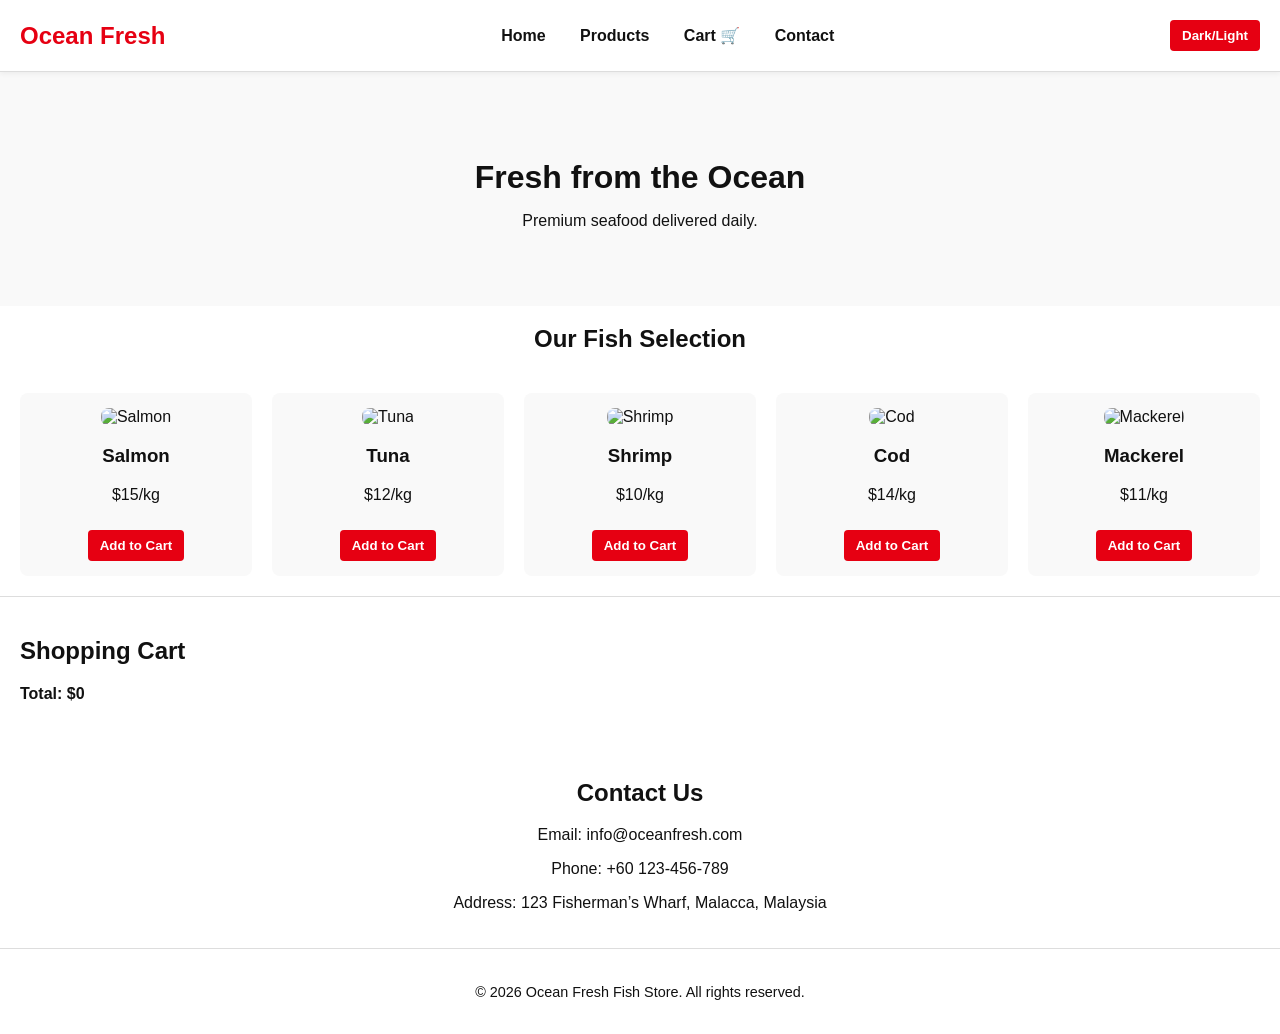
==== index.html @ 07eb3687 "Add files via upload" ====
<!DOCTYPE html>
<html lang="en">
<head>
  <meta charset="UTF-8">
  <meta name="viewport" content="width=device-width, initial-scale=1.0">
  <title>Ocean Fresh Fish Store</title>
  <style>
    :root {
      --bg-color: #ffffff;
      --text-color: #111;
      --accent-color: #e60012; /* Uniqlo red */
      --card-bg: #f9f9f9;
    }

    body.dark {
      --bg-color: #111;
      --text-color: #f9f9f9;
      --card-bg: #222;
    }

    body {
      margin: 0;
      font-family: "Helvetica Neue", Arial, sans-serif;
      background: var(--bg-color);
      color: var(--text-color);
      transition: background 0.3s, color 0.3s;
    }

    header {
      position: sticky;
      top: 0;
      background: var(--bg-color);
      display: flex;
      justify-content: space-between;
      align-items: center;
      padding: 20px;
      border-bottom: 1px solid #ddd;
      box-shadow: 0 2px 5px rgba(0,0,0,0.05);
      z-index: 1000;
    }

    header h1 {
      font-size: 1.5rem;
      font-weight: bold;
      color: var(--accent-color);
      margin: 0;
    }

    nav a {
      margin: 0 15px;
      text-decoration: none;
      color: var(--text-color);
      font-weight: bold;
      transition: color 0.2s;
    }

    nav a:hover {
      color: var(--accent-color);
    }

    .toggle-btn {
      background: var(--accent-color);
      color: #fff;
      border: none;
      padding: 8px 12px;
      cursor: pointer;
      border-radius: 4px;
      font-weight: bold;
      transition: background 0.3s;
    }

    .toggle-btn:hover {
      background: #b0000d;
    }

    .hero {
      text-align: center;
      padding: 60px 20px;
      background: var(--card-bg);
    }

    .hero h2 {
      font-size: 2rem;
      margin-bottom: 10px;
    }

    .products {
      display: grid;
      grid-template-columns: repeat(auto-fit, minmax(220px, 1fr));
      gap: 20px;
      padding: 20px;
    }

    .product {
      background: var(--card-bg);
      padding: 15px;
      text-align: center;
      border-radius: 8px;
      transition: transform 0.3s, box-shadow 0.3s;
    }

    .product:hover {
      transform: translateY(-5px);
      box-shadow: 0 4px 12px rgba(0,0,0,0.15);
    }

    .product img {
      max-width: 100%;
      border-radius: 8px;
    }

    .product button {
      margin-top: 10px;
      background: var(--accent-color);
      color: #fff;
      border: none;
      padding: 8px 12px;
      border-radius: 4px;
      cursor: pointer;
      font-weight: bold;
      transition: background 0.3s;
    }

    .product button:hover {
      background: #b0000d;
    }

    .cart {
      padding: 20px;
      border-top: 1px solid #ddd;
    }

    .cart-item {
      display: flex;
      justify-content: space-between;
      align-items: center;
      margin: 8px 0;
      animation: fadeIn 0.3s ease;
    }

    .cart-item button {
      background: var(--accent-color);
      color: #fff;
      border: none;
      padding: 4px 8px;
      border-radius: 4px;
      cursor: pointer;
      font-size: 0.8rem;
      font-weight: bold;
    }

    .cart-item button:hover {
      background: #b0000d;
    }

    @keyframes fadeIn {
      from {opacity: 0; transform: translateY(5px);}
      to {opacity: 1; transform: translateY(0);}
    }

    footer {
      text-align: center;
      padding: 20px;
      border-top: 1px solid #ddd;
      font-size: 0.9rem;
    }
  </style>
</head>
<body>
  <header>
    <h1>Ocean Fresh</h1>
    <nav>
      <a href="#home">Home</a>
      <a href="#products">Products</a>
      <a href="#cart">Cart 🛒</a>
      <a href="#contact">Contact</a>
    </nav>
    <button class="toggle-btn" onclick="toggleMode()">Dark/Light</button>
  </header>

  <section class="hero" id="home">
    <h2>Fresh from the Ocean</h2>
    <p>Premium seafood delivered daily.</p>
  </section>

  <section id="products">
    <h2 style="text-align:center;">Our Fish Selection</h2>
    <div class="products">
      <div class="product">
        <img src="salmon.jpg" alt="Salmon">
        <h3>Salmon</h3>
        <p>$15/kg</p>
        <button onclick="addToCart('Salmon', 15)">Add to Cart</button>
      </div>
      <div class="product">
        <img src="tuna.jpg" alt="Tuna">
        <h3>Tuna</h3>
        <p>$12/kg</p>
        <button onclick="addToCart('Tuna', 12)">Add to Cart</button>
      </div>
      <div class="product">
        <img src="shrimp.jpg" alt="Shrimp">
        <h3>Shrimp</h3>
        <p>$10/kg</p>
        <button onclick="addToCart('Shrimp', 10)">Add to Cart</button>
      </div>
      <div class="product">
        <img src="cod.jpg" alt="Cod">
        <h3>Cod</h3>
        <p>$14/kg</p>
        <button onclick="addToCart('Cod', 14)">Add to Cart</button>
      </div>
      <div class="product">
        <img src="mackerel.jpg" alt="Mackerel">
        <h3>Mackerel</h3>
        <p>$11/kg</p>
        <button onclick="addToCart('Mackerel', 11)">Add to Cart</button>
      </div>
    </div>
  </section>

  <section class="cart" id="cart">
    <h2>Shopping Cart</h2>
    <ul id="cart-items"></ul>
    <p><strong>Total: $<span id="cart-total">0</span></strong></p>
  </section>

  <section id="contact" style="padding:20px;text-align:center;">
    <h2>Contact Us</h2>
    <p>Email: info@oceanfresh.com</p>
    <p>Phone: +60 123-456-789</p>
    <p>Address: 123 Fisherman’s Wharf, Malacca, Malaysia</p>
  </section>

  <footer>
    <p>&copy; 2026 Ocean Fresh Fish Store. All rights reserved.</p>
  </footer>

  <script>
    let cart = [];
    let total = 0;

    function addToCart(item, price) {
      const existing = cart.find(c => c.item === item);
      if (existing) {
        existing.qty++;
        total += price;
      } else {
        cart.push({ item, price, qty: 1 });
        total += price;
      }
      updateCart();
    }

    function removeFromCart(item) {
      const index = cart.findIndex(c => c.item === item);
      if (index > -1) {
        total -= cart[index].price * cart[index].qty;
        cart.splice(index, 1);
        updateCart();
      }
    }

    function updateCart() {
      const cartItems = document.getElementById('cart-items');
      cartItems.innerHTML = '';
      cart.forEach(c => {
        const li = document.createElement('li');
        li.className = 'cart-item';
        li.innerHTML = `${c.item} x${c.qty} - $${c.price * c.qty} 
          <button onclick="removeFromCart('${c.item}')">Remove</button>`;
        cartItems.appendChild(li);
      });
      document.getElementById('cart-total').textContent = total;
    }

    function toggleMode() {
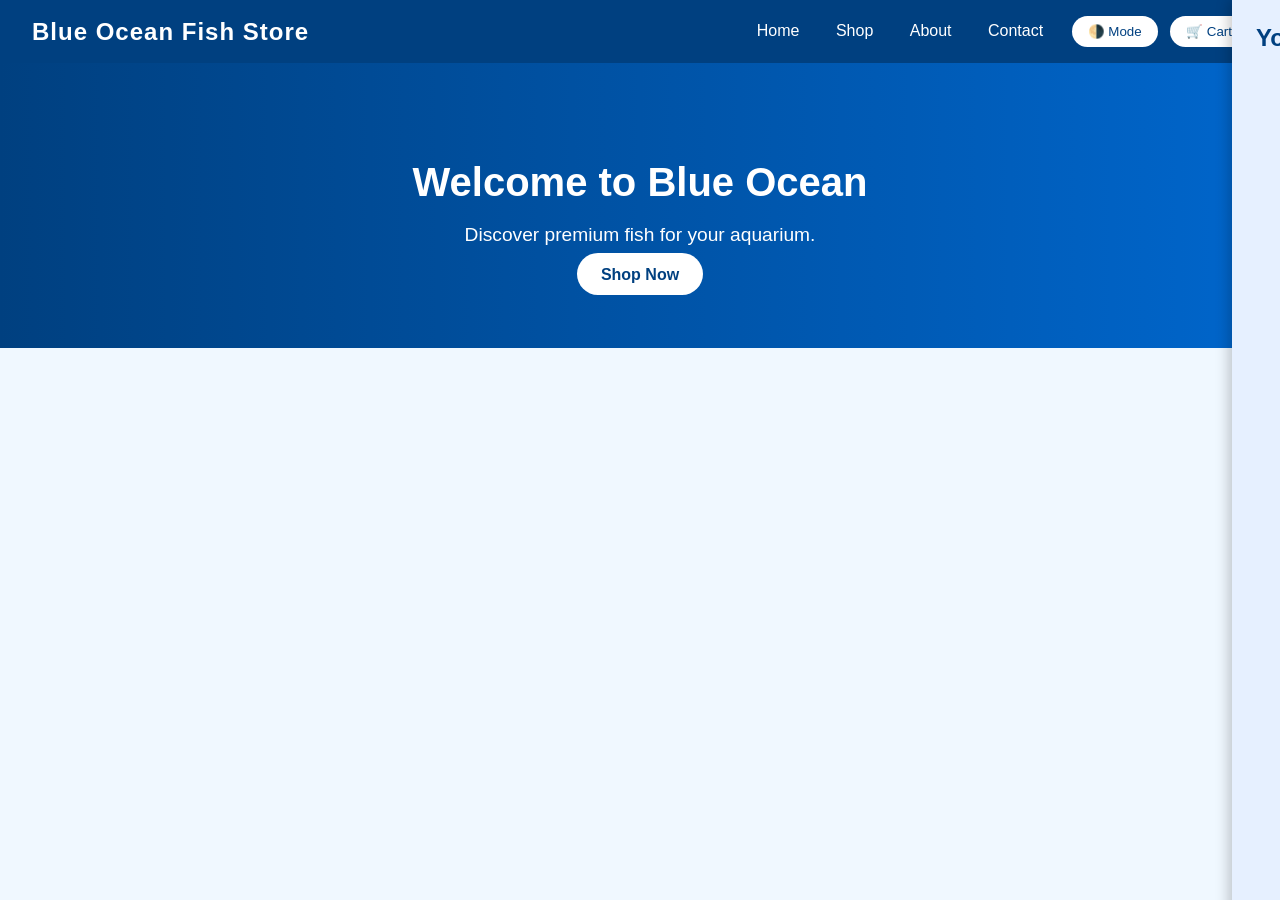
==== commit 25eaaea2: "Add files via upload" ====
--- a/index.html
+++ b/index.html
@@ -1,278 +1,38 @@
 <!DOCTYPE html>
 <html lang="en">
 <head>
+  <link rel="stylesheet" href="style.css">
+  <script src="script.js"></script>
   <meta charset="UTF-8">
   <meta name="viewport" content="width=device-width, initial-scale=1.0">
-  <title>Ocean Fresh Fish Store</title>
-  <style>
-    :root {
-      --bg-color: #ffffff;
-      --text-color: #111;
-      --accent-color: #e60012; /* Uniqlo red */
-      --card-bg: #f9f9f9;
-    }
-
-    body.dark {
-      --bg-color: #111;
-      --text-color: #f9f9f9;
-      --card-bg: #222;
-    }
-
-    body {
-      margin: 0;
-      font-family: "Helvetica Neue", Arial, sans-serif;
-      background: var(--bg-color);
-      color: var(--text-color);
-      transition: background 0.3s, color 0.3s;
-    }
-
-    header {
-      position: sticky;
-      top: 0;
-      background: var(--bg-color);
-      display: flex;
-      justify-content: space-between;
-      align-items: center;
-      padding: 20px;
-      border-bottom: 1px solid #ddd;
-      box-shadow: 0 2px 5px rgba(0,0,0,0.05);
-      z-index: 1000;
-    }
-
-    header h1 {
-      font-size: 1.5rem;
-      font-weight: bold;
-      color: var(--accent-color);
-      margin: 0;
-    }
-
-    nav a {
-      margin: 0 15px;
-      text-decoration: none;
-      color: var(--text-color);
-      font-weight: bold;
-      transition: color 0.2s;
-    }
-
-    nav a:hover {
-      color: var(--accent-color);
-    }
-
-    .toggle-btn {
-      background: var(--accent-color);
-      color: #fff;
-      border: none;
-      padding: 8px 12px;
-      cursor: pointer;
-      border-radius: 4px;
-      font-weight: bold;
-      transition: background 0.3s;
-    }
-
-    .toggle-btn:hover {
-      background: #b0000d;
-    }
-
-    .hero {
-      text-align: center;
-      padding: 60px 20px;
-      background: var(--card-bg);
-    }
-
-    .hero h2 {
-      font-size: 2rem;
-      margin-bottom: 10px;
-    }
-
-    .products {
-      display: grid;
-      grid-template-columns: repeat(auto-fit, minmax(220px, 1fr));
-      gap: 20px;
-      padding: 20px;
-    }
-
-    .product {
-      background: var(--card-bg);
-      padding: 15px;
-      text-align: center;
-      border-radius: 8px;
-      transition: transform 0.3s, box-shadow 0.3s;
-    }
-
-    .product:hover {
-      transform: translateY(-5px);
-      box-shadow: 0 4px 12px rgba(0,0,0,0.15);
-    }
-
-    .product img {
-      max-width: 100%;
-      border-radius: 8px;
-    }
-
-    .product button {
-      margin-top: 10px;
-      background: var(--accent-color);
-      color: #fff;
-      border: none;
-      padding: 8px 12px;
-      border-radius: 4px;
-      cursor: pointer;
-      font-weight: bold;
-      transition: background 0.3s;
-    }
-
-    .product button:hover {
-      background: #b0000d;
-    }
-
-    .cart {
-      padding: 20px;
-      border-top: 1px solid #ddd;
-    }
-
-    .cart-item {
-      display: flex;
-      justify-content: space-between;
-      align-items: center;
-      margin: 8px 0;
-      animation: fadeIn 0.3s ease;
-    }
-
-    .cart-item button {
-      background: var(--accent-color);
-      color: #fff;
-      border: none;
-      padding: 4px 8px;
-      border-radius: 4px;
-      cursor: pointer;
-      font-size: 0.8rem;
-      font-weight: bold;
-    }
-
-    .cart-item button:hover {
-      background: #b0000d;
-    }
-
-    @keyframes fadeIn {
-      from {opacity: 0; transform: translateY(5px);}
-      to {opacity: 1; transform: translateY(0);}
-    }
-
-    footer {
-      text-align: center;
-      padding: 20px;
-      border-top: 1px solid #ddd;
-      font-size: 0.9rem;
-    }
-  </style>
+  <title>Blue Ocean Fish Store</title>
+  <link rel="stylesheet" href="style.css">
 </head>
 <body>
   <header>
-    <h1>Ocean Fresh</h1>
+    <h1>Blue Ocean Fish Store</h1>
     <nav>
-      <a href="#home">Home</a>
-      <a href="#products">Products</a>
-      <a href="#cart">Cart 🛒</a>
-      <a href="#contact">Contact</a>
+      <a href="index.html">Home</a>
+      <a href="shop.html">Shop</a>
+      <a href="about.html">About</a>
+      <a href="contact.html">Contact</a>
+      <button class="mode-toggle" onclick="toggleMode()">🌗 Mode</button>
+      <button class="cart-toggle" onclick="toggleCart()">🛒 Cart</button>
     </nav>
-    <button class="toggle-btn" onclick="toggleMode()">Dark/Light</button>
   </header>
 
-  <section class="hero" id="home">
-    <h2>Fresh from the Ocean</h2>
-    <p>Premium seafood delivered daily.</p>
+  <section class="hero">
+    <h2>Welcome to Blue Ocean</h2>
+    <p>Discover premium fish for your aquarium.</p>
+    <a href="shop.html" class="btn">Shop Now</a>
   </section>
 
-  <section id="products">
-    <h2 style="text-align:center;">Our Fish Selection</h2>
-    <div class="products">
-      <div class="product">
-        <img src="salmon.jpg" alt="Salmon">
-        <h3>Salmon</h3>
-        <p>$15/kg</p>
-        <button onclick="addToCart('Salmon', 15)">Add to Cart</button>
-      </div>
-      <div class="product">
-        <img src="tuna.jpg" alt="Tuna">
-        <h3>Tuna</h3>
-        <p>$12/kg</p>
-        <button onclick="addToCart('Tuna', 12)">Add to Cart</button>
-      </div>
-      <div class="product">
-        <img src="shrimp.jpg" alt="Shrimp">
-        <h3>Shrimp</h3>
-        <p>$10/kg</p>
-        <button onclick="addToCart('Shrimp', 10)">Add to Cart</button>
-      </div>
-      <div class="product">
-        <img src="cod.jpg" alt="Cod">
-        <h3>Cod</h3>
-        <p>$14/kg</p>
-        <button onclick="addToCart('Cod', 14)">Add to Cart</button>
-      </div>
-      <div class="product">
-        <img src="mackerel.jpg" alt="Mackerel">
-        <h3>Mackerel</h3>
-        <p>$11/kg</p>
-        <button onclick="addToCart('Mackerel', 11)">Add to Cart</button>
-      </div>
-    </div>
-  </section>
+  <aside class="cart" id="cart">
+    <h2>Your Cart</h2>
+    <div id="cart-items"></div>
+    <div class="cart-total">Total: RM <span id="cart-total">0</span></div>
+  </aside>
 
-  <section class="cart" id="cart">
-    <h2>Shopping Cart</h2>
-    <ul id="cart-items"></ul>
-    <p><strong>Total: $<span id="cart-total">0</span></strong></p>
-  </section>
-
-  <section id="contact" style="padding:20px;text-align:center;">
-    <h2>Contact Us</h2>
-    <p>Email: info@oceanfresh.com</p>
-    <p>Phone: +60 123-456-789</p>
-    <p>Address: 123 Fisherman’s Wharf, Malacca, Malaysia</p>
-  </section>
-
-  <footer>
-    <p>&copy; 2026 Ocean Fresh Fish Store. All rights reserved.</p>
-  </footer>
-
-  <script>
-    let cart = [];
-    let total = 0;
-
-    function addToCart(item, price) {
-      const existing = cart.find(c => c.item === item);
-      if (existing) {
-        existing.qty++;
-        total += price;
-      } else {
-        cart.push({ item, price, qty: 1 });
-        total += price;
-      }
-      updateCart();
-    }
-
-    function removeFromCart(item) {
-      const index = cart.findIndex(c => c.item === item);
-      if (index > -1) {
-        total -= cart[index].price * cart[index].qty;
-        cart.splice(index, 1);
-        updateCart();
-      }
-    }
-
-    function updateCart() {
-      const cartItems = document.getElementById('cart-items');
-      cartItems.innerHTML = '';
-      cart.forEach(c => {
-        const li = document.createElement('li');
-        li.className = 'cart-item';
-        li.innerHTML = `${c.item} x${c.qty} - $${c.price * c.qty} 
-          <button onclick="removeFromCart('${c.item}')">Remove</button>`;
-        cartItems.appendChild(li);
-      });
-      document.getElementById('cart-total').textContent = total;
-    }
-
-    function toggleMode() {
-     +  <script src="script.js"></script>
+</body>
+</html>
--- a/style.css
+++ b/style.css
@@ -0,0 +1,220 @@
+/* ===== Global Styles ===== */
+body {
+  font-family: 'Segoe UI', Arial, sans-serif;
+  margin: 0;
+  background-color: #f0f8ff;
+  color: #333;
+  transition: background 0.3s, color 0.3s;
+}
+
+/* ===== Header & Navigation ===== */
+header {
+  background: #004080;
+  color: white;
+  padding: 1rem 2rem;
+  display: flex;
+  justify-content: space-between;
+  align-items: center;
+  position: sticky;
+  top: 0;
+  z-index: 1000;
+}
+
+header h1 {
+  margin: 0;
+  font-size: 1.5rem;
+  letter-spacing: 1px;
+}
+
+nav a {
+  color: white;
+  margin: 0 1rem;
+  text-decoration: none;
+  font-weight: 500;
+}
+
+nav a:hover {
+  text-decoration: underline;
+}
+
+.mode-toggle, .cart-toggle {
+  background: white;
+  color: #004080;
+  border: none;
+  padding: 0.5rem 1rem;
+  border-radius: 25px;
+  cursor: pointer;
+  margin-left: 0.5rem;
+  transition: background 0.3s;
+}
+
+.mode-toggle:hover, .cart-toggle:hover {
+  background: #e6f0ff;
+}
+
+/* ===== Hero Section ===== */
+.hero {
+  text-align: center;
+  padding: 4rem 2rem;
+  background: linear-gradient(to right, #004080, #0066cc);
+  color: white;
+}
+
+.hero h2 {
+  font-size: 2.5rem;
+  margin-bottom: 1rem;
+}
+
+.hero p {
+  font-size: 1.2rem;
+}
+
+.btn {
+  background: white;
+  color: #004080;
+  padding: 0.8rem 1.5rem;
+  border-radius: 25px;
+  text-decoration: none;
+  font-weight: bold;
+  transition: background 0.3s;
+}
+
+.btn:hover {
+  background: #e6f0ff;
+}
+
+/* ===== Product Grid ===== */
+.products {
+  display: grid;
+  grid-template-columns: repeat(auto-fit, minmax(250px, 1fr));
+  gap: 2rem;
+  padding: 2rem;
+}
+
+.product {
+  background: white;
+  border-radius: 15px;
+  box-shadow: 0 6px 12px rgba(0,0,0,0.1);
+  padding: 1rem;
+  text-align: center;
+  transition: transform 0.3s, box-shadow 0.3s;
+}
+
+.product:hover {
+  transform: translateY(-5px);
+  box-shadow: 0 10px 20px rgba(0,0,0,0.15);
+}
+
+.product img {
+  width: 100%;
+  border-radius: 10px;
+}
+
+.product h2 {
+  margin: 0.5rem 0;
+  color: #004080;
+}
+
+.product button {
+  background: #004080;
+  color: white;
+  border: none;
+  padding: 0.6rem 1.2rem;
+  border-radius: 25px;
+  cursor: pointer;
+  margin-top: 0.5rem;
+  transition: background 0.3s;
+}
+
+.product button:hover {
+  background: #0066cc;
+}
+
+/* ===== Cart Sidebar ===== */
+.cart {
+  position: fixed;
+  right: -350px;
+  top: 0;
+  width: 350px;
+  height: 100%;
+  background: #e6f0ff;
+  box-shadow: -4px 0 12px rgba(0,0,0,0.2);
+  padding: 1.5rem;
+  overflow-y: auto;
+  transition: right 0.4s ease;
+  z-index: 2000;
+}
+
+.cart.open {
+  right: 0;
+}
+
+.cart h2 {
+  margin-top: 0;
+  color: #004080;
+}
+
+.cart-item {
+  display: flex;
+  justify-content: space-between;
+  margin: 0.5rem 0;
+  padding-bottom: 0.5rem;
+  border-bottom: 1px solid #ccc;
+}
+
+.cart-total {
+  font-weight: bold;
+  margin-top: 1rem;
+  text-align: right;
+  color: #004080;
+}
+
+/* ===== Content Pages ===== */
+.content {
+  padding: 2rem;
+  max-width: 800px;
+  margin: auto;
+}
+
+form input, form textarea, form button {
+  width: 100%;
+  padding: 0.8rem;
+  margin: 0.5rem 0;
+  border-radius: 8px;
+  border: 1px solid #ccc;
+}
+
+form button {
+  background: #004080;
+  color: white;
+  border: none;
+  cursor: pointer;
+}
+
+form button:hover {
+  background: #0066cc;
+}
+
+/* ===== Dark Mode ===== */
+.dark-mode {
+  background-color: #121212;
+  color: #f0f0f0;
+}
+
+.dark-mode header {
+  background: #1a1a1a;
+}
+
+.dark-mode .product {
+  background: #1e1e1e;
+  color: #f0f0f0;
+}
+
+.dark-mode .cart {
+  background: #1a1a1a;
+  color: #f0f0f0;
+}
+
+.dark-mode .hero {
+  background: linear-gradient(to right, #1a1a1a, #333);
+}
--- a/style.css
+++ b/style.css
@@ -0,0 +1,220 @@
+/* ===== Global Styles ===== */
+body {
+  font-family: 'Segoe UI', Arial, sans-serif;
+  margin: 0;
+  background-color: #f0f8ff;
+  color: #333;
+  transition: background 0.3s, color 0.3s;
+}
+
+/* ===== Header & Navigation ===== */
+header {
+  background: #004080;
+  color: white;
+  padding: 1rem 2rem;
+  display: flex;
+  justify-content: space-between;
+  align-items: center;
+  position: sticky;
+  top: 0;
+  z-index: 1000;
+}
+
+header h1 {
+  margin: 0;
+  font-size: 1.5rem;
+  letter-spacing: 1px;
+}
+
+nav a {
+  color: white;
+  margin: 0 1rem;
+  text-decoration: none;
+  font-weight: 500;
+}
+
+nav a:hover {
+  text-decoration: underline;
+}
+
+.mode-toggle, .cart-toggle {
+  background: white;
+  color: #004080;
+  border: none;
+  padding: 0.5rem 1rem;
+  border-radius: 25px;
+  cursor: pointer;
+  margin-left: 0.5rem;
+  transition: background 0.3s;
+}
+
+.mode-toggle:hover, .cart-toggle:hover {
+  background: #e6f0ff;
+}
+
+/* ===== Hero Section ===== */
+.hero {
+  text-align: center;
+  padding: 4rem 2rem;
+  background: linear-gradient(to right, #004080, #0066cc);
+  color: white;
+}
+
+.hero h2 {
+  font-size: 2.5rem;
+  margin-bottom: 1rem;
+}
+
+.hero p {
+  font-size: 1.2rem;
+}
+
+.btn {
+  background: white;
+  color: #004080;
+  padding: 0.8rem 1.5rem;
+  border-radius: 25px;
+  text-decoration: none;
+  font-weight: bold;
+  transition: background 0.3s;
+}
+
+.btn:hover {
+  background: #e6f0ff;
+}
+
+/* ===== Product Grid ===== */
+.products {
+  display: grid;
+  grid-template-columns: repeat(auto-fit, minmax(250px, 1fr));
+  gap: 2rem;
+  padding: 2rem;
+}
+
+.product {
+  background: white;
+  border-radius: 15px;
+  box-shadow: 0 6px 12px rgba(0,0,0,0.1);
+  padding: 1rem;
+  text-align: center;
+  transition: transform 0.3s, box-shadow 0.3s;
+}
+
+.product:hover {
+  transform: translateY(-5px);
+  box-shadow: 0 10px 20px rgba(0,0,0,0.15);
+}
+
+.product img {
+  width: 100%;
+  border-radius: 10px;
+}
+
+.product h2 {
+  margin: 0.5rem 0;
+  color: #004080;
+}
+
+.product button {
+  background: #004080;
+  color: white;
+  border: none;
+  padding: 0.6rem 1.2rem;
+  border-radius: 25px;
+  cursor: pointer;
+  margin-top: 0.5rem;
+  transition: background 0.3s;
+}
+
+.product button:hover {
+  background: #0066cc;
+}
+
+/* ===== Cart Sidebar ===== */
+.cart {
+  position: fixed;
+  right: -350px;
+  top: 0;
+  width: 350px;
+  height: 100%;
+  background: #e6f0ff;
+  box-shadow: -4px 0 12px rgba(0,0,0,0.2);
+  padding: 1.5rem;
+  overflow-y: auto;
+  transition: right 0.4s ease;
+  z-index: 2000;
+}
+
+.cart.open {
+  right: 0;
+}
+
+.cart h2 {
+  margin-top: 0;
+  color: #004080;
+}
+
+.cart-item {
+  display: flex;
+  justify-content: space-between;
+  margin: 0.5rem 0;
+  padding-bottom: 0.5rem;
+  border-bottom: 1px solid #ccc;
+}
+
+.cart-total {
+  font-weight: bold;
+  margin-top: 1rem;
+  text-align: right;
+  color: #004080;
+}
+
+/* ===== Content Pages ===== */
+.content {
+  padding: 2rem;
+  max-width: 800px;
+  margin: auto;
+}
+
+form input, form textarea, form button {
+  width: 100%;
+  padding: 0.8rem;
+  margin: 0.5rem 0;
+  border-radius: 8px;
+  border: 1px solid #ccc;
+}
+
+form button {
+  background: #004080;
+  color: white;
+  border: none;
+  cursor: pointer;
+}
+
+form button:hover {
+  background: #0066cc;
+}
+
+/* ===== Dark Mode ===== */
+.dark-mode {
+  background-color: #121212;
+  color: #f0f0f0;
+}
+
+.dark-mode header {
+  background: #1a1a1a;
+}
+
+.dark-mode .product {
+  background: #1e1e1e;
+  color: #f0f0f0;
+}
+
+.dark-mode .cart {
+  background: #1a1a1a;
+  color: #f0f0f0;
+}
+
+.dark-mode .hero {
+  background: linear-gradient(to right, #1a1a1a, #333);
+}
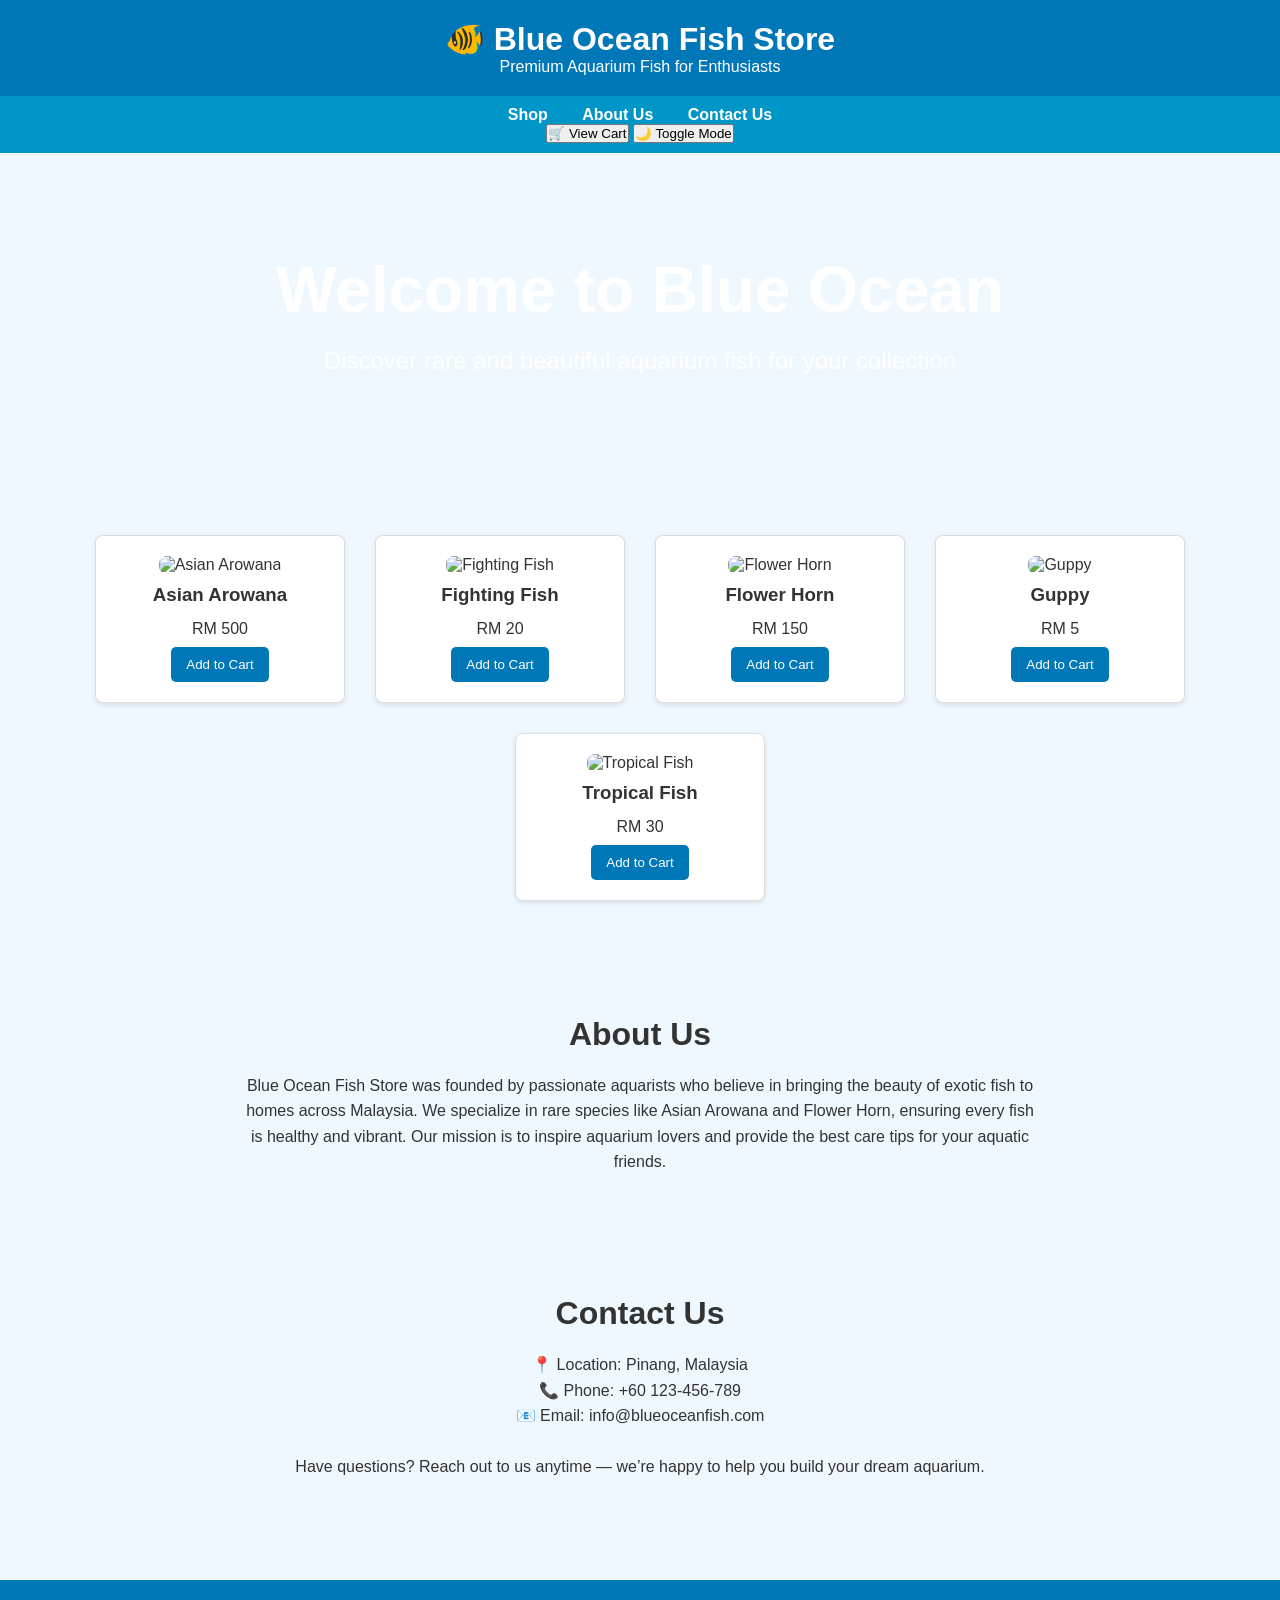
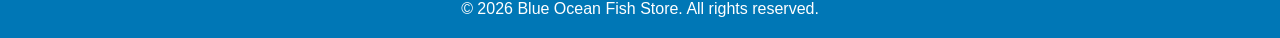
==== commit c462d373: "Add files via upload" ====
--- a/index.html
+++ b/index.html
@@ -1,38 +1,188 @@
 <!DOCTYPE html>
 <html lang="en">
 <head>
-  <link rel="stylesheet" href="style.css">
-  <script src="script.js"></script>
   <meta charset="UTF-8">
+  <title>Blue Ocean Fish Store</title>
   <meta name="viewport" content="width=device-width, initial-scale=1.0">
-  <title>Blue Ocean Fish Store</title>
-  <link rel="stylesheet" href="style.css">
+  <style>
+    * { margin:0; padding:0; box-sizing:border-box; }
+    body { font-family: Arial, sans-serif; background:#f0f8ff; color:#333; transition:background 0.3s, color 0.3s; }
+    header { background:#0077b6; color:white; padding:20px; text-align:center; }
+    nav { background:#0096c7; text-align:center; padding:10px; position:sticky; top:0; }
+    nav a { color:white; margin:0 15px; text-decoration:none; font-weight:bold; cursor:pointer; }
+    nav a:hover { text-decoration:underline; }
+    .hero { background:url('https://images.unsplash.com/photo-1518837695005-2083093ee35b') center/cover no-repeat; color:white; text-align:center; padding:100px 20px; }
+    .hero h1 { font-size:4em; margin-bottom:15px; }
+    .hero p { font-size:1.5em; }
+    .products { display:flex; flex-wrap:wrap; justify-content:center; padding:40px 20px; }
+    .product-card { background:white; border:1px solid #ddd; border-radius:8px; margin:15px; padding:20px; width:250px; text-align:center; box-shadow:0 2px 5px rgba(0,0,0,0.1); transition:transform 0.2s; }
+    .product-card:hover { transform:scale(1.05); }
+    .product-card img { width:100%; height:150px; object-fit:cover; border-radius:8px; }
+    .product-card h3 { margin:10px 0; }
+    .product-card p { margin:5px 0; }
+    .product-card button { background:#0077b6; color:white; border:none; padding:10px 15px; border-radius:5px; cursor:pointer; }
+    .product-card button:hover { background:#023e8a; }
+    footer { background:#0077b6; color:white; text-align:center; padding:20px; margin-top:40px; }
+    /* Cart Sidebar */
+    #cart { position:fixed; right:0; top:0; width:300px; height:100%; background:#f8f9fa; border-left:2px solid #0077b6; padding:20px; display:none; overflow-y:auto; }
+    #cart.open { display:block; }
+    .cart-item { display:flex; justify-content:space-between; margin:5px 0; }
+    .remove-btn { background:red; color:white; border:none; cursor:pointer; }
+    .cart-footer { margin-top:20px; }
+    /* Dark Mode */
+    .dark-mode { background:#222; color:#eee; }
+    .dark-mode header, .dark-mode nav, .dark-mode footer { background:#111; }
+    .dark-mode .product-card { background:#333; color:#eee; }
+    .dark-mode #cart { background:#444; color:#eee; }
+    /* Sections */
+    section { padding:60px 20px; }
+    section h2 { text-align:center; margin-bottom:20px; font-size:2em; }
+    section p { max-width:800px; margin:0 auto; text-align:center; line-height:1.6; }
+    html { scroll-behavior:smooth; }
+  </style>
 </head>
 <body>
-  <header>
-    <h1>Blue Ocean Fish Store</h1>
-    <nav>
-      <a href="index.html">Home</a>
-      <a href="shop.html">Shop</a>
-      <a href="about.html">About</a>
-      <a href="contact.html">Contact</a>
-      <button class="mode-toggle" onclick="toggleMode()">🌗 Mode</button>
-      <button class="cart-toggle" onclick="toggleCart()">🛒 Cart</button>
-    </nav>
-  </header>
 
-  <section class="hero">
-    <h2>Welcome to Blue Ocean</h2>
-    <p>Discover premium fish for your aquarium.</p>
-    <a href="shop.html" class="btn">Shop Now</a>
-  </section>
+<header>
+  <h1>🐠 Blue Ocean Fish Store</h1>
+  <p>Premium Aquarium Fish for Enthusiasts</p>
+</header>
 
-  <aside class="cart" id="cart">
-    <h2>Your Cart</h2>
-    <div id="cart-items"></div>
-    <div class="cart-total">Total: RM <span id="cart-total">0</span></div>
-  </aside>
+<nav>
+  <div class="nav-left">
+    <a href="#shop">Shop</a>
+    <a href="#about">About Us</a>
+    <a href="#contact">Contact Us</a>
+  </div>
+  <div class="nav-right">
+    <button onclick="document.getElementById('cart').classList.add('open')">🛒 View Cart</button>
+    <button onclick="toggleMode()">🌙 Toggle Mode</button>
+  </div>
+</nav>
 
-  <script src="script.js"></script>
-</body>
-</html>
+<section class="hero">
+  <h1>Welcome to Blue Ocean</h1>
+  <p>Discover rare and beautiful aquarium fish for your collection</p>
+</section>
+
+<!-- Shop Section -->
+<section id="shop" class="products">
+  <div class="product-card">
+    <img src="https://via.placeholder.com/250x150?text=Asian+Arowana" alt="Asian Arowana">
+    <h3>Asian Arowana</h3>
+    <p>RM 500</p>
+    <button onclick="addToCart('Asian Arowana', 500)">Add to Cart</button>
+  </div>
+  <div class="product-card">
+    <img src="https://via.placeholder.com/250x150?text=Fighting+Fish" alt="Fighting Fish">
+    <h3>Fighting Fish</h3>
+    <p>RM 20</p>
+    <button onclick="addToCart('Fighting Fish', 20)">Add to Cart</button>
+  </div>
+  <div class="product-card">
+    <img src="https://via.placeholder.com/250x150?text=Flower+Horn" alt="Flower Horn">
+    <h3>Flower Horn</h3>
+    <p>RM 150</p>
+    <button onclick="addToCart('Flower Horn', 150)">Add to Cart</button>
+  </div>
+  <div class="product-card">
+    <img src="https://via.placeholder.com/250x150?text=Guppy" alt="Guppy">
+    <h3>Guppy</h3>
+    <p>RM 5</p>
+    <button onclick="addToCart('Guppy', 5)">Add to Cart</button>
+  </div>
+  <div class="product-card">
+    <img src="https://via.placeholder.com/250x150?text=Tropical+Fish" alt="Tropical Fish">
+    <h3>Tropical Fish</h3>
+    <p>RM 30</p>
+    <button onclick="addToCart('Tropical Fish', 30)">Add to Cart</button>
+  </div>
+</section>
+
+<!-- About Us Section -->
+<section id="about">
+  <h2>About Us</h2>
+  <p>Blue Ocean Fish Store was founded by passionate aquarists who believe in bringing the beauty of exotic fish to homes across Malaysia. We specialize in rare species like Asian Arowana and Flower Horn, ensuring every fish is healthy and vibrant. Our mission is to inspire aquarium lovers and provide the best care tips for your aquatic friends.</p>
+</section>
+
+<!-- Contact Us Section -->
+<section id="contact">
+  <h2>Contact Us</h2>
+  <p>📍 Location: Pinang, Malaysia<br>
+     📞 Phone: +60 123-456-789<br>
+     📧 Email: info@blueoceanfish.com<br><br>
+     Have questions? Reach out to us anytime — we’re happy to help you build your dream aquarium.</p>
+</section>
+
+<!-- Footer -->
+<footer>
+  <p>&copy; 2026 Blue Ocean Fish Store. All rights reserved.</p>
+</footer>
+
+<!-- Cart Sidebar -->
+<div id="cart">
+  <h2>Your Cart</h2>
+  <div id="cart-items"></div>
+  <div class="cart-footer">
+    <strong>Total: RM <span id="cart-total">0</span></strong>
+    <br><br>
+    <button onclick="checkout()">Checkout</button>
+    <button onclick="closeCart()">Close</button>
+  </div>
+</div>
+
+<script>
+let cart = [];
+
+function addToCart(name, price) {
+  cart.push({ name, price });
+  updateCart();
+}
+
+function updateCart() {
+  const cartItems = document.getElementById('cart-items');
+  const cartTotal = document.getElementById('cart-total');
+  cartItems.innerHTML = '';
+  let total = 0;
+  cart.forEach((item, index) => {
+    total += item.price;
+    const div = document.createElement('div');
+    div.className = 'cart-item';
+    div.innerHTML = `
+      <span>${item.name}</span>
+      <span>RM ${item.price}</span>
+      <button onclick="removeFromCart(${index})" class="remove-btn">✖</button>
+    `;
+    cartItems.appendChild(div);
+  });
+  cartTotal.textContent = total;
+}
+
+function removeFromCart(index) {
+  cart.splice(index, 1);
+  updateCart();
+}
+
+function closeCart() {
+  document.getElementById('cart').classList.remove('open');
+}
+
+function toggleMode() {
+  document.body.classList.toggle('dark-mode');
+}
+
+function checkout() {
+  if (cart.length === 0) {
+    alert("Your cart is empty!");
+    return;
+  }
+  let summary = "You are purchasing:\n";
+  cart.forEach(item => {
+    summary += `- ${item.name}: RM ${item.price}\n`;
+  });
+  summary += `\nTotal: RM ${cart.reduce((sum, item) => sum + item.price, 0)}`;
+  alert(summary + "\n\nThank you for shopping with Blue Ocean!");
+  cart = [];
+  updateCart();
+}
+</script>
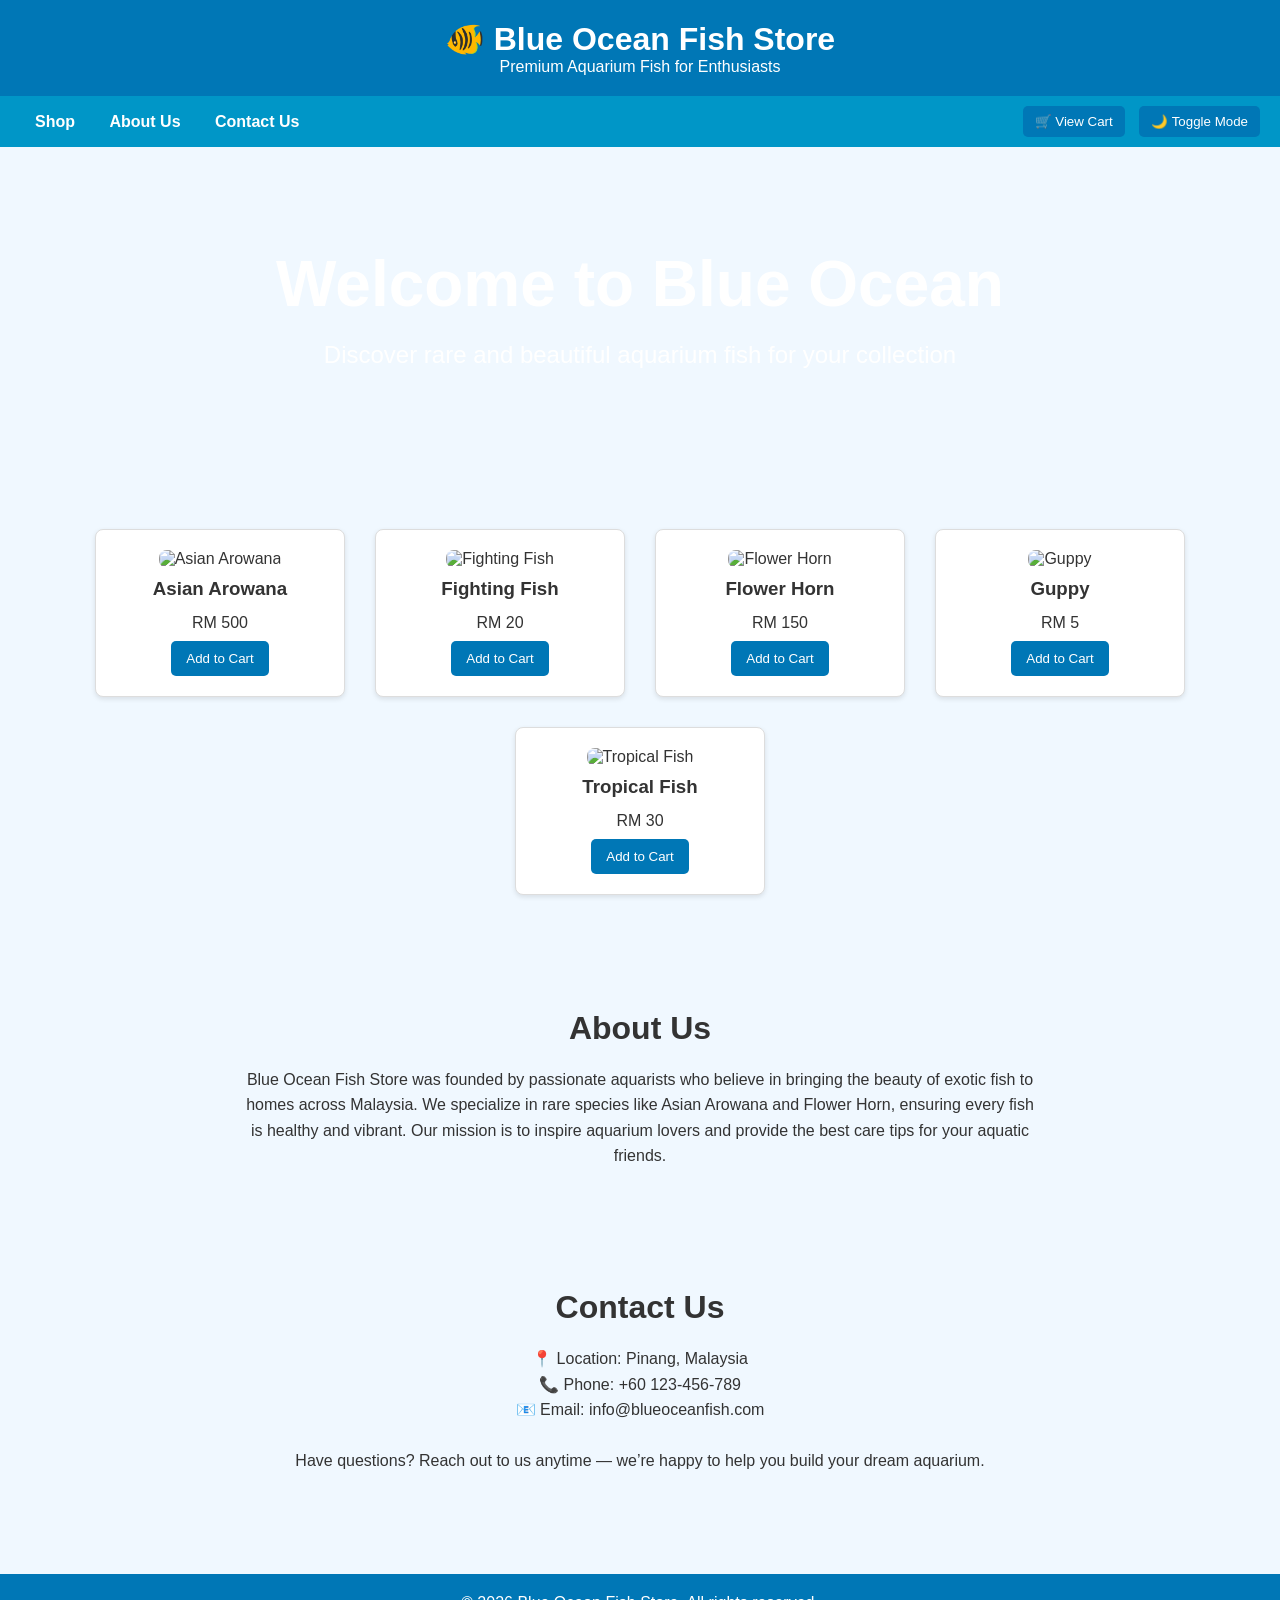
==== commit 5259b81a: "Add files via upload" ====
--- a/index.html
+++ b/index.html
@@ -4,42 +4,8 @@
   <meta charset="UTF-8">
   <title>Blue Ocean Fish Store</title>
   <meta name="viewport" content="width=device-width, initial-scale=1.0">
-  <style>
-    * { margin:0; padding:0; box-sizing:border-box; }
-    body { font-family: Arial, sans-serif; background:#f0f8ff; color:#333; transition:background 0.3s, color 0.3s; }
-    header { background:#0077b6; color:white; padding:20px; text-align:center; }
-    nav { background:#0096c7; text-align:center; padding:10px; position:sticky; top:0; }
-    nav a { color:white; margin:0 15px; text-decoration:none; font-weight:bold; cursor:pointer; }
-    nav a:hover { text-decoration:underline; }
-    .hero { background:url('https://images.unsplash.com/photo-1518837695005-2083093ee35b') center/cover no-repeat; color:white; text-align:center; padding:100px 20px; }
-    .hero h1 { font-size:4em; margin-bottom:15px; }
-    .hero p { font-size:1.5em; }
-    .products { display:flex; flex-wrap:wrap; justify-content:center; padding:40px 20px; }
-    .product-card { background:white; border:1px solid #ddd; border-radius:8px; margin:15px; padding:20px; width:250px; text-align:center; box-shadow:0 2px 5px rgba(0,0,0,0.1); transition:transform 0.2s; }
-    .product-card:hover { transform:scale(1.05); }
-    .product-card img { width:100%; height:150px; object-fit:cover; border-radius:8px; }
-    .product-card h3 { margin:10px 0; }
-    .product-card p { margin:5px 0; }
-    .product-card button { background:#0077b6; color:white; border:none; padding:10px 15px; border-radius:5px; cursor:pointer; }
-    .product-card button:hover { background:#023e8a; }
-    footer { background:#0077b6; color:white; text-align:center; padding:20px; margin-top:40px; }
-    /* Cart Sidebar */
-    #cart { position:fixed; right:0; top:0; width:300px; height:100%; background:#f8f9fa; border-left:2px solid #0077b6; padding:20px; display:none; overflow-y:auto; }
-    #cart.open { display:block; }
-    .cart-item { display:flex; justify-content:space-between; margin:5px 0; }
-    .remove-btn { background:red; color:white; border:none; cursor:pointer; }
-    .cart-footer { margin-top:20px; }
-    /* Dark Mode */
-    .dark-mode { background:#222; color:#eee; }
-    .dark-mode header, .dark-mode nav, .dark-mode footer { background:#111; }
-    .dark-mode .product-card { background:#333; color:#eee; }
-    .dark-mode #cart { background:#444; color:#eee; }
-    /* Sections */
-    section { padding:60px 20px; }
-    section h2 { text-align:center; margin-bottom:20px; font-size:2em; }
-    section p { max-width:800px; margin:0 auto; text-align:center; line-height:1.6; }
-    html { scroll-behavior:smooth; }
-  </style>
+  <!-- Link external CSS -->
+  <link rel="stylesheet" href="style.css">
 </head>
 <body>
 
@@ -131,58 +97,7 @@
   </div>
 </div>
 
-<script>
-let cart = [];
-
-function addToCart(name, price) {
-  cart.push({ name, price });
-  updateCart();
-}
-
-function updateCart() {
-  const cartItems = document.getElementById('cart-items');
-  const cartTotal = document.getElementById('cart-total');
-  cartItems.innerHTML = '';
-  let total = 0;
-  cart.forEach((item, index) => {
-    total += item.price;
-    const div = document.createElement('div');
-    div.className = 'cart-item';
-    div.innerHTML = `
-      <span>${item.name}</span>
-      <span>RM ${item.price}</span>
-      <button onclick="removeFromCart(${index})" class="remove-btn">✖</button>
-    `;
-    cartItems.appendChild(div);
-  });
-  cartTotal.textContent = total;
-}
-
-function removeFromCart(index) {
-  cart.splice(index, 1);
-  updateCart();
-}
-
-function closeCart() {
-  document.getElementById('cart').classList.remove('open');
-}
-
-function toggleMode() {
-  document.body.classList.toggle('dark-mode');
-}
-
-function checkout() {
-  if (cart.length === 0) {
-    alert("Your cart is empty!");
-    return;
-  }
-  let summary = "You are purchasing:\n";
-  cart.forEach(item => {
-    summary += `- ${item.name}: RM ${item.price}\n`;
-  });
-  summary += `\nTotal: RM ${cart.reduce((sum, item) => sum + item.price, 0)}`;
-  alert(summary + "\n\nThank you for shopping with Blue Ocean!");
-  cart = [];
-  updateCart();
-}
-</script>
+<!-- Link external JavaScript -->
+<script src="script.js"></script>
+</body>
+</html>
--- a/style.css
+++ b/style.css
@@ -0,0 +1,165 @@
+/* Reset */
+* { margin:0; padding:0; box-sizing:border-box; }
+
+/* Base */
+body {
+  font-family: Arial, sans-serif;
+  background:#f0f8ff;
+  color:#333;
+  transition:background 0.3s, color 0.3s;
+}
+
+/* Header */
+header {
+  background:#0077b6;
+  color:white;
+  padding:20px;
+  text-align:center;
+}
+
+/* Navigation */
+nav {
+  background:#0096c7;
+  display:flex;
+  justify-content:space-between;
+  align-items:center;
+  padding:10px 20px;
+  position:sticky;
+  top:0;
+}
+
+nav a {
+  color:white;
+  margin:0 15px;
+  text-decoration:none;
+  font-weight:bold;
+}
+
+nav a:hover { text-decoration:underline; }
+
+.nav-right button {
+  background:#0077b6;
+  color:white;
+  border:none;
+  padding:8px 12px;
+  margin-left:10px;
+  border-radius:5px;
+  cursor:pointer;
+}
+
+.nav-right button:hover { background:#023e8a; }
+
+/* Hero Banner */
+.hero {
+  background:url('https://images.unsplash.com/photo-1518837695005-2083093ee35b') center/cover no-repeat;
+  color:white;
+  text-align:center;
+  padding:100px 20px;
+}
+
+.hero h1 { font-size:4em; margin-bottom:15px; }
+.hero p { font-size:1.5em; }
+
+/* Products */
+.products {
+  display:flex;
+  flex-wrap:wrap;
+  justify-content:center;
+  padding:40px 20px;
+}
+
+.product-card {
+  background:white;
+  border:1px solid #ddd;
+  border-radius:8px;
+  margin:15px;
+  padding:20px;
+  width:250px;
+  text-align:center;
+  box-shadow:0 2px 5px rgba(0,0,0,0.1);
+  transition:transform 0.2s;
+}
+
+.product-card:hover { transform:scale(1.05); }
+
+.product-card img {
+  width:100%;
+  height:150px;
+  object-fit:cover;
+  border-radius:8px;
+}
+
+.product-card h3 { margin:10px 0; }
+.product-card p { margin:5px 0; }
+
+.product-card button {
+  background:#0077b6;
+  color:white;
+  border:none;
+  padding:10px 15px;
+  border-radius:5px;
+  cursor:pointer;
+}
+
+.product-card button:hover { background:#023e8a; }
+
+/* Footer */
+footer {
+  background:#0077b6;
+  color:white;
+  text-align:center;
+  padding:20px;
+  margin-top:40px;
+}
+
+/* Cart Sidebar */
+#cart {
+  position:fixed;
+  right:0;
+  top:0;
+  width:300px;
+  height:100%;
+  background:#f8f9fa;
+  border-left:2px solid #0077b6;
+  padding:20px;
+  display:none;
+  overflow-y:auto;
+}
+
+#cart.open { display:block; }
+
+.cart-item {
+  display:flex;
+  justify-content:space-between;
+  margin:5px 0;
+}
+
+.remove-btn {
+  background:red;
+  color:white;
+  border:none;
+  cursor:pointer;
+}
+
+.cart-footer { margin-top:20px; }
+
+/* Dark Mode */
+.dark-mode { background:#222; color:#eee; }
+.dark-mode header, .dark-mode nav, .dark-mode footer { background:#111; }
+.dark-mode .product-card { background:#333; color:#eee; }
+.dark-mode #cart { background:#444; color:#eee; }
+
+/* Sections */
+section { padding:60px 20px; }
+section h2 { text-align:center; margin-bottom:20px; font-size:2em; }
+section p { max-width:800px; margin:0 auto; text-align:center; line-height:1.6; }
+
+/* Smooth Scroll */
+html { scroll-behavior:smooth; }
+
+/* Responsive */
+@media (max-width: 600px) {
+  .products { flex-direction: column; align-items: center; }
+  nav { flex-direction: column; }
+  .nav-right { margin-top:10px; }
+}
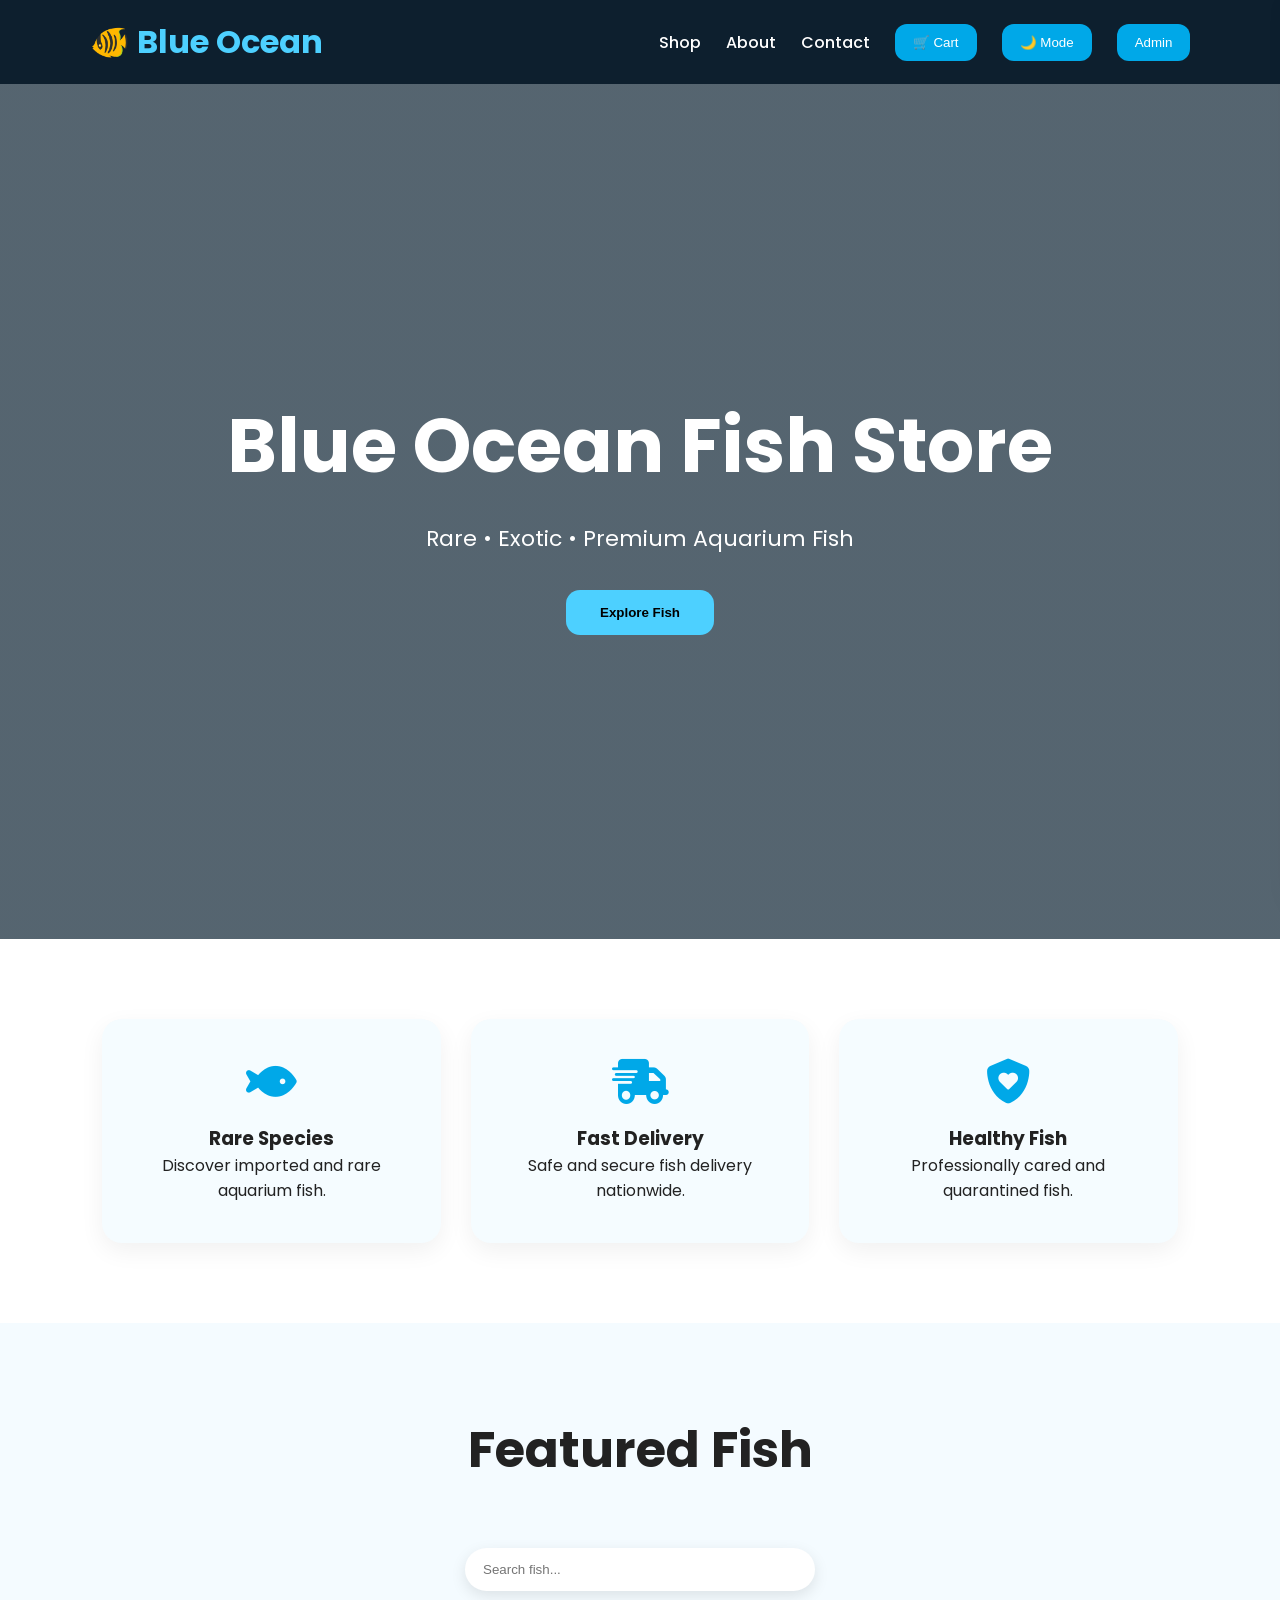
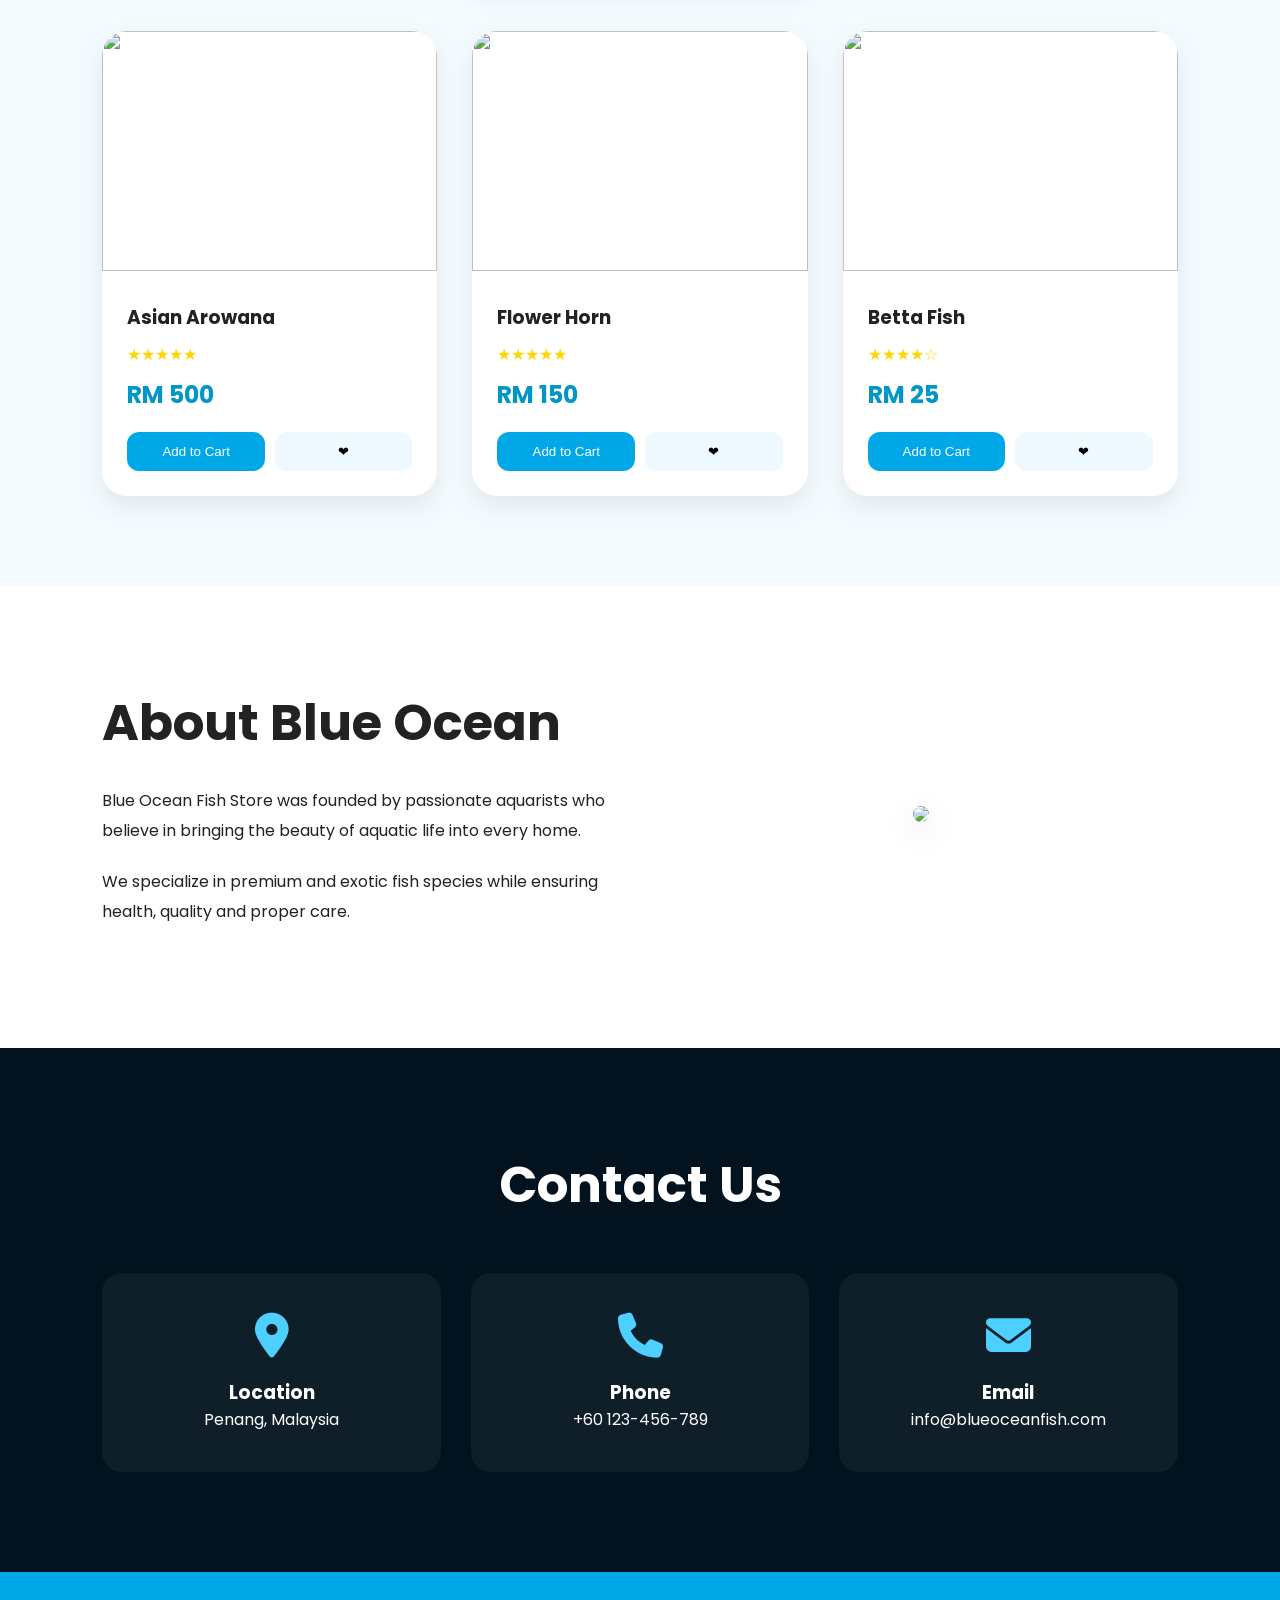
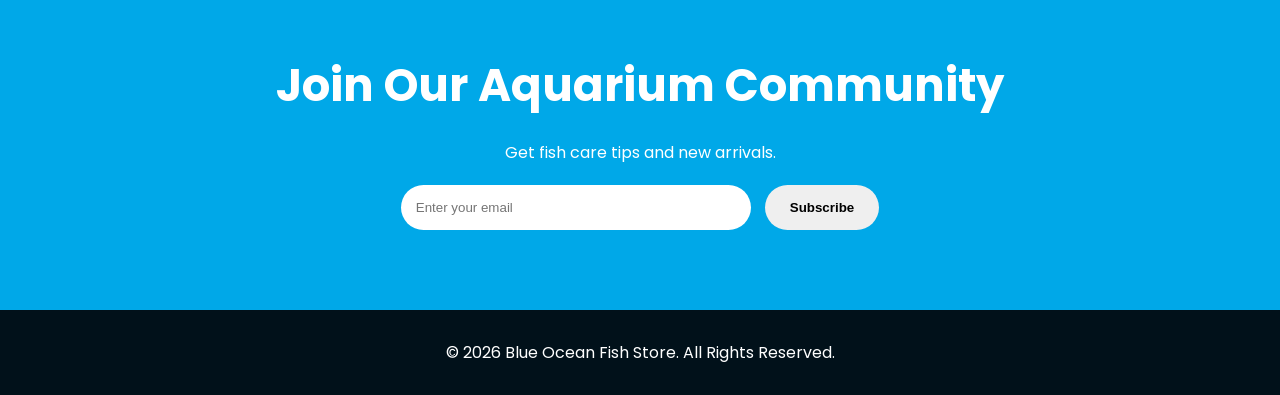
==== commit 0120c3e1: "Add files via upload" ====
--- a/index.html
+++ b/index.html
@@ -1,103 +1,561 @@
 <!DOCTYPE html>
 <html lang="en">
+
 <head>
-  <meta charset="UTF-8">
-  <title>Blue Ocean Fish Store</title>
-  <meta name="viewport" content="width=device-width, initial-scale=1.0">
-  <!-- Link external CSS -->
-  <link rel="stylesheet" href="style.css">
+
+    <meta charset="UTF-8">
+
+    <meta name="viewport"
+        content="width=device-width, initial-scale=1.0">
+
+    <title>Blue Ocean Fish Store</title>
+
+    <!-- FONT AWESOME -->
+
+    <link rel="stylesheet"
+        href="https://cdnjs.cloudflare.com/ajax/libs/font-awesome/6.5.1/css/all.min.css">
+
+    <!-- GOOGLE FONT -->
+
+    <link href="https://fonts.googleapis.com/css2?family=Poppins:wght@300;400;500;600;700&display=swap"
+        rel="stylesheet">
+
+    <!-- CSS FILE -->
+
+    <link rel="stylesheet"
+        href="style.css">
+
 </head>
+
 <body>
 
-<header>
-  <h1>🐠 Blue Ocean Fish Store</h1>
-  <p>Premium Aquarium Fish for Enthusiasts</p>
-</header>
-
-<nav>
-  <div class="nav-left">
-    <a href="#shop">Shop</a>
-    <a href="#about">About Us</a>
-    <a href="#contact">Contact Us</a>
-  </div>
-  <div class="nav-right">
-    <button onclick="document.getElementById('cart').classList.add('open')">🛒 View Cart</button>
-    <button onclick="toggleMode()">🌙 Toggle Mode</button>
-  </div>
-</nav>
-
-<section class="hero">
-  <h1>Welcome to Blue Ocean</h1>
-  <p>Discover rare and beautiful aquarium fish for your collection</p>
-</section>
-
-<!-- Shop Section -->
-<section id="shop" class="products">
-  <div class="product-card">
-    <img src="https://via.placeholder.com/250x150?text=Asian+Arowana" alt="Asian Arowana">
-    <h3>Asian Arowana</h3>
-    <p>RM 500</p>
-    <button onclick="addToCart('Asian Arowana', 500)">Add to Cart</button>
-  </div>
-  <div class="product-card">
-    <img src="https://via.placeholder.com/250x150?text=Fighting+Fish" alt="Fighting Fish">
-    <h3>Fighting Fish</h3>
-    <p>RM 20</p>
-    <button onclick="addToCart('Fighting Fish', 20)">Add to Cart</button>
-  </div>
-  <div class="product-card">
-    <img src="https://via.placeholder.com/250x150?text=Flower+Horn" alt="Flower Horn">
-    <h3>Flower Horn</h3>
-    <p>RM 150</p>
-    <button onclick="addToCart('Flower Horn', 150)">Add to Cart</button>
-  </div>
-  <div class="product-card">
-    <img src="https://via.placeholder.com/250x150?text=Guppy" alt="Guppy">
-    <h3>Guppy</h3>
-    <p>RM 5</p>
-    <button onclick="addToCart('Guppy', 5)">Add to Cart</button>
-  </div>
-  <div class="product-card">
-    <img src="https://via.placeholder.com/250x150?text=Tropical+Fish" alt="Tropical Fish">
-    <h3>Tropical Fish</h3>
-    <p>RM 30</p>
-    <button onclick="addToCart('Tropical Fish', 30)">Add to Cart</button>
-  </div>
-</section>
-
-<!-- About Us Section -->
-<section id="about">
-  <h2>About Us</h2>
-  <p>Blue Ocean Fish Store was founded by passionate aquarists who believe in bringing the beauty of exotic fish to homes across Malaysia. We specialize in rare species like Asian Arowana and Flower Horn, ensuring every fish is healthy and vibrant. Our mission is to inspire aquarium lovers and provide the best care tips for your aquatic friends.</p>
-</section>
-
-<!-- Contact Us Section -->
-<section id="contact">
-  <h2>Contact Us</h2>
-  <p>📍 Location: Pinang, Malaysia<br>
-     📞 Phone: +60 123-456-789<br>
-     📧 Email: info@blueoceanfish.com<br><br>
-     Have questions? Reach out to us anytime — we’re happy to help you build your dream aquarium.</p>
-</section>
-
-<!-- Footer -->
-<footer>
-  <p>&copy; 2026 Blue Ocean Fish Store. All rights reserved.</p>
-</footer>
-
-<!-- Cart Sidebar -->
-<div id="cart">
-  <h2>Your Cart</h2>
-  <div id="cart-items"></div>
-  <div class="cart-footer">
-    <strong>Total: RM <span id="cart-total">0</span></strong>
-    <br><br>
-    <button onclick="checkout()">Checkout</button>
-    <button onclick="closeCart()">Close</button>
-  </div>
-</div>
-
-<!-- Link external JavaScript -->
-<script src="script.js"></script>
+    <!-- NAVBAR -->
+
+    <header>
+
+        <div class="logo">
+            🐠 Blue Ocean
+        </div>
+
+        <nav>
+
+            <a href="#shop">Shop</a>
+
+            <a href="#about">About</a>
+
+            <a href="#contact">Contact</a>
+
+            <button class="nav-btn"
+                onclick="openCart()">
+
+                🛒 Cart
+
+            </button>
+
+            <button class="nav-btn"
+                onclick="toggleMode()">
+
+                🌙 Mode
+
+            </button>
+
+            <button class="nav-btn"
+                onclick="openLogin()">
+
+                Admin
+
+            </button>
+
+        </nav>
+
+    </header>
+
+    <!-- HERO -->
+
+    <section class="hero">
+
+        <!-- FLOATING BUBBLES -->
+
+        <div class="bubble"
+            style="left:10%; width:40px; height:40px; animation-duration:12s;">
+        </div>
+
+        <div class="bubble"
+            style="left:30%; width:70px; height:70px; animation-duration:18s;">
+        </div>
+
+        <div class="bubble"
+            style="left:55%; width:30px; height:30px; animation-duration:10s;">
+        </div>
+
+        <div class="bubble"
+            style="left:80%; width:60px; height:60px; animation-duration:15s;">
+        </div>
+
+        <div class="hero-content">
+
+            <h1>
+                Blue Ocean Fish Store
+            </h1>
+
+            <p>
+                Rare • Exotic • Premium Aquarium Fish
+            </p>
+
+            <button
+                onclick="document.getElementById('shop').scrollIntoView()">
+
+                Explore Fish
+
+            </button>
+
+        </div>
+
+    </section>
+
+    <!-- FEATURES -->
+
+    <section class="features">
+
+        <div class="feature-card">
+
+            <i class="fa-solid fa-fish"></i>
+
+            <h3>
+                Rare Species
+            </h3>
+
+            <p>
+                Discover imported and rare aquarium fish.
+            </p>
+
+        </div>
+
+        <div class="feature-card">
+
+            <i class="fa-solid fa-truck-fast"></i>
+
+            <h3>
+                Fast Delivery
+            </h3>
+
+            <p>
+                Safe and secure fish delivery nationwide.
+            </p>
+
+        </div>
+
+        <div class="feature-card">
+
+            <i class="fa-solid fa-shield-heart"></i>
+
+            <h3>
+                Healthy Fish
+            </h3>
+
+            <p>
+                Professionally cared and quarantined fish.
+            </p>
+
+        </div>
+
+    </section>
+
+    <!-- PRODUCTS -->
+
+    <section id="shop"
+        class="products-section">
+
+        <h2 class="section-title">
+
+            Featured Fish
+
+        </h2>
+
+        <!-- SEARCH -->
+
+        <div class="search-bar">
+
+            <input type="text"
+                placeholder="Search fish..."
+                id="searchInput">
+
+        </div>
+
+        <div class="products">
+
+            <!-- PRODUCT 1 -->
+
+            <div class="product-card">
+
+                <img src="https://images.unsplash.com/photo-1524704654690-b56c05c78a00?q=80&w=1200&auto=format&fit=crop">
+
+                <div class="product-info">
+
+                    <h3>
+                        Asian Arowana
+                    </h3>
+
+                    <div class="rating">
+
+                        ★★★★★
+
+                    </div>
+
+                    <p class="price">
+
+                        RM 500
+
+                    </p>
+
+                    <div class="product-buttons">
+
+                        <button class="cart-btn"
+                            onclick="addToCart('Asian Arowana',500)">
+
+                            Add to Cart
+
+                        </button>
+
+                        <button class="wishlist-btn"
+                            onclick="wishlist()">
+
+                            ❤
+
+                        </button>
+
+                    </div>
+
+                </div>
+
+            </div>
+
+            <!-- PRODUCT 2 -->
+
+            <div class="product-card">
+
+                <img src="https://images.unsplash.com/photo-1544551763-46a013bb70d5?q=80&w=1200&auto=format&fit=crop">
+
+                <div class="product-info">
+
+                    <h3>
+                        Flower Horn
+                    </h3>
+
+                    <div class="rating">
+
+                        ★★★★★
+
+                    </div>
+
+                    <p class="price">
+
+                        RM 150
+
+                    </p>
+
+                    <div class="product-buttons">
+
+                        <button class="cart-btn"
+                            onclick="addToCart('Flower Horn',150)">
+
+                            Add to Cart
+
+                        </button>
+
+                        <button class="wishlist-btn"
+                            onclick="wishlist()">
+
+                            ❤
+
+                        </button>
+
+                    </div>
+
+                </div>
+
+            </div>
+
+            <!-- PRODUCT 3 -->
+
+            <div class="product-card">
+
+                <img src="https://images.unsplash.com/photo-1517451330947-7809dead78d5?q=80&w=1200&auto=format&fit=crop">
+
+                <div class="product-info">
+
+                    <h3>
+                        Betta Fish
+                    </h3>
+
+                    <div class="rating">
+
+                        ★★★★☆
+
+                    </div>
+
+                    <p class="price">
+
+                        RM 25
+
+                    </p>
+
+                    <div class="product-buttons">
+
+                        <button class="cart-btn"
+                            onclick="addToCart('Betta Fish',25)">
+
+                            Add to Cart
+
+                        </button>
+
+                        <button class="wishlist-btn"
+                            onclick="wishlist()">
+
+                            ❤
+
+                        </button>
+
+                    </div>
+
+                </div>
+
+            </div>
+
+        </div>
+
+    </section>
+
+    <!-- ABOUT -->
+
+    <section id="about"
+        class="about">
+
+        <div class="about-container">
+
+            <div class="about-text">
+
+                <h2>
+                    About Blue Ocean
+                </h2>
+
+                <p>
+                    Blue Ocean Fish Store was founded
+                    by passionate aquarists who believe
+                    in bringing the beauty of aquatic
+                    life into every home.
+                </p>
+
+                <p>
+                    We specialize in premium and exotic
+                    fish species while ensuring health,
+                    quality and proper care.
+                </p>
+
+            </div>
+
+            <div class="about-image">
+
+                <img src="https://images.unsplash.com/photo-1535591273668-578e31182c4f?q=80&w=1200&auto=format&fit=crop">
+
+            </div>
+
+        </div>
+
+    </section>
+
+    <!-- CONTACT -->
+
+    <section id="contact"
+        class="contact">
+
+        <h2>
+
+            Contact Us
+
+        </h2>
+
+        <div class="contact-container">
+
+            <div class="contact-card">
+
+                <i class="fa-solid fa-location-dot"></i>
+
+                <h3>
+                    Location
+                </h3>
+
+                <p>
+                    Penang, Malaysia
+                </p>
+
+            </div>
+
+            <div class="contact-card">
+
+                <i class="fa-solid fa-phone"></i>
+
+                <h3>
+                    Phone
+                </h3>
+
+                <p>
+                    +60 123-456-789
+                </p>
+
+            </div>
+
+            <div class="contact-card">
+
+                <i class="fa-solid fa-envelope"></i>
+
+                <h3>
+                    Email
+                </h3>
+
+                <p>
+                    info@blueoceanfish.com
+                </p>
+
+            </div>
+
+        </div>
+
+    </section>
+
+    <!-- NEWSLETTER -->
+
+    <section class="newsletter">
+
+        <h2>
+
+            Join Our Aquarium Community
+
+        </h2>
+
+        <p>
+
+            Get fish care tips and new arrivals.
+
+        </p>
+
+        <input type="email"
+            placeholder="Enter your email">
+
+        <button onclick="subscribe()">
+
+            Subscribe
+
+        </button>
+
+    </section>
+
+    <!-- FOOTER -->
+
+    <footer>
+
+        <p>
+
+            © 2026 Blue Ocean Fish Store.
+            All Rights Reserved.
+
+        </p>
+
+    </footer>
+
+    <!-- CART -->
+
+    <div id="cart">
+
+        <h2>
+            Your Cart
+        </h2>
+
+        <br>
+
+        <div id="cart-items"></div>
+
+        <div class="cart-footer">
+
+            <strong>
+
+                Total: RM
+                <span id="cart-total">0</span>
+
+            </strong>
+
+            <button onclick="checkout()">
+
+                Checkout
+
+            </button>
+
+            <button onclick="closeCart()">
+
+                Close Cart
+
+            </button>
+
+        </div>
+
+    </div>
+
+    <!-- ADMIN LOGIN MODAL -->
+
+    <div id="login-modal">
+
+        <div class="login-box">
+
+            <h2>
+
+                Admin Login
+
+            </h2>
+
+            <input type="text"
+                id="admin-username"
+                placeholder="Username">
+
+            <input type="password"
+                id="admin-password"
+                placeholder="Password">
+
+            <button onclick="adminLogin()">
+
+                Login
+
+            </button>
+
+            <button onclick="closeLogin()">
+
+                Close
+
+            </button>
+
+            <div id="admin-panel">
+
+                <h3>
+
+                    Admin Panel
+
+                </h3>
+
+                <p>
+
+                    Welcome Admin!
+
+                </p>
+
+            </div>
+
+        </div>
+
+    </div>
+
+    <!-- JAVASCRIPT FILE -->
+
+    <script src="script.js"></script>
+
 </body>
-</html>
+
+</html>
--- a/style.css
+++ b/style.css
@@ -1,165 +1,1025 @@
-/* Reset */
-* { margin:0; padding:0; box-sizing:border-box; }
-
-/* Base */
-body {
-  font-family: Arial, sans-serif;
-  background:#f0f8ff;
-  color:#333;
-  transition:background 0.3s, color 0.3s;
-}
-
-/* Header */
-header {
-  background:#0077b6;
-  color:white;
-  padding:20px;
-  text-align:center;
-}
-
-/* Navigation */
-nav {
-  background:#0096c7;
-  display:flex;
-  justify-content:space-between;
-  align-items:center;
-  padding:10px 20px;
-  position:sticky;
-  top:0;
-}
-
-nav a {
-  color:white;
-  margin:0 15px;
-  text-decoration:none;
-  font-weight:bold;
-}
-
-nav a:hover { text-decoration:underline; }
-
-.nav-right button {
-  background:#0077b6;
-  color:white;
-  border:none;
-  padding:8px 12px;
-  margin-left:10px;
-  border-radius:5px;
-  cursor:pointer;
-}
-
-.nav-right button:hover { background:#023e8a; }
-
-/* Hero Banner */
-.hero {
-  background:url('https://images.unsplash.com/photo-1518837695005-2083093ee35b') center/cover no-repeat;
-  color:white;
-  text-align:center;
-  padding:100px 20px;
-}
-
-.hero h1 { font-size:4em; margin-bottom:15px; }
-.hero p { font-size:1.5em; }
-
-/* Products */
-.products {
-  display:flex;
-  flex-wrap:wrap;
-  justify-content:center;
-  padding:40px 20px;
-}
-
-.product-card {
-  background:white;
-  border:1px solid #ddd;
-  border-radius:8px;
-  margin:15px;
-  padding:20px;
-  width:250px;
-  text-align:center;
-  box-shadow:0 2px 5px rgba(0,0,0,0.1);
-  transition:transform 0.2s;
-}
-
-.product-card:hover { transform:scale(1.05); }
-
-.product-card img {
-  width:100%;
-  height:150px;
-  object-fit:cover;
-  border-radius:8px;
-}
-
-.product-card h3 { margin:10px 0; }
-.product-card p { margin:5px 0; }
-
-.product-card button {
-  background:#0077b6;
-  color:white;
-  border:none;
-  padding:10px 15px;
-  border-radius:5px;
-  cursor:pointer;
-}
-
-.product-card button:hover { background:#023e8a; }
-
-/* Footer */
-footer {
-  background:#0077b6;
-  color:white;
-  text-align:center;
-  padding:20px;
-  margin-top:40px;
-}
-
-/* Cart Sidebar */
-#cart {
-  position:fixed;
-  right:0;
-  top:0;
-  width:300px;
-  height:100%;
-  background:#f8f9fa;
-  border-left:2px solid #0077b6;
-  padding:20px;
-  display:none;
-  overflow-y:auto;
-}
-
-#cart.open { display:block; }
-
-.cart-item {
-  display:flex;
-  justify-content:space-between;
-  margin:5px 0;
-}
-
-.remove-btn {
-  background:red;
-  color:white;
-  border:none;
-  cursor:pointer;
-}
-
-.cart-footer { margin-top:20px; }
-
-/* Dark Mode */
-.dark-mode { background:#222; color:#eee; }
-.dark-mode header, .dark-mode nav, .dark-mode footer { background:#111; }
-.dark-mode .product-card { background:#333; color:#eee; }
-.dark-mode #cart { background:#444; color:#eee; }
-
-/* Sections */
-section { padding:60px 20px; }
-section h2 { text-align:center; margin-bottom:20px; font-size:2em; }
-section p { max-width:800px; margin:0 auto; text-align:center; line-height:1.6; }
-
-/* Smooth Scroll */
-html { scroll-behavior:smooth; }
-
-/* Responsive */
-@media (max-width: 600px) {
-  .products { flex-direction: column; align-items: center; }
-  nav { flex-direction: column; }
-  .nav-right { margin-top:10px; }
-}
+/* =========================
+   RESET
+========================= */
+
+*{
+    margin:0;
+    padding:0;
+    box-sizing:border-box;
+}
+
+/* =========================
+   ROOT COLORS
+========================= */
+
+:root{
+
+    --primary:#00a8e8;
+    --secondary:#0077b6;
+    --dark:#02131f;
+    --light:#f4fbff;
+    --white:#ffffff;
+    --text:#222;
+
+}
+
+/* =========================
+   BASE
+========================= */
+
+html{
+    scroll-behavior:smooth;
+}
+
+body{
+
+    font-family:"Poppins", sans-serif;
+
+    background:var(--light);
+    color:var(--text);
+
+    transition:0.4s;
+
+    overflow-x:hidden;
+
+}
+
+/* =========================
+   NAVBAR
+========================= */
+
+header{
+
+    position:sticky;
+    top:0;
+    z-index:1000;
+
+    display:flex;
+    justify-content:space-between;
+    align-items:center;
+
+    padding:18px 7%;
+
+    background:rgba(0,20,35,0.95);
+
+    backdrop-filter:blur(10px);
+
+}
+
+.logo{
+
+    color:#4dd0ff;
+    font-size:32px;
+    font-weight:700;
+
+}
+
+nav{
+
+    display:flex;
+    align-items:center;
+    gap:25px;
+
+}
+
+nav a{
+
+    color:white;
+    text-decoration:none;
+    font-weight:500;
+
+    transition:0.3s;
+
+}
+
+nav a:hover{
+
+    color:#4dd0ff;
+
+}
+
+.nav-btn{
+
+    background:var(--primary);
+
+    border:none;
+
+    padding:11px 18px;
+
+    border-radius:12px;
+
+    color:white;
+
+    cursor:pointer;
+
+    transition:0.3s;
+
+}
+
+.nav-btn:hover{
+
+    transform:translateY(-3px);
+
+    background:#0096d6;
+
+}
+
+/* =========================
+   HERO
+========================= */
+
+.hero{
+
+    min-height:95vh;
+
+    background:
+    linear-gradient(
+    rgba(0,20,35,0.65),
+    rgba(0,20,35,0.65)),
+    url("https://images.unsplash.com/photo-1522069169874-c58ec4b76be5?q=80&w=1600&auto=format&fit=crop");
+
+    background-size:cover;
+    background-position:center;
+
+    display:flex;
+    justify-content:center;
+    align-items:center;
+
+    text-align:center;
+
+    position:relative;
+
+    overflow:hidden;
+
+    animation:zoomHero 14s infinite alternate ease-in-out;
+
+}
+
+@keyframes zoomHero{
+
+    from{
+        background-size:100%;
+    }
+
+    to{
+        background-size:110%;
+    }
+
+}
+
+.hero-content{
+
+    color:white;
+    z-index:2;
+
+    padding:20px;
+
+    animation:fadeUp 1.2s ease;
+
+}
+
+@keyframes fadeUp{
+
+    from{
+        opacity:0;
+        transform:translateY(40px);
+    }
+
+    to{
+        opacity:1;
+        transform:translateY(0);
+    }
+
+}
+
+.hero h1{
+
+    font-size:75px;
+    margin-bottom:20px;
+
+}
+
+.hero p{
+
+    font-size:22px;
+    margin-bottom:35px;
+
+}
+
+.hero button{
+
+    padding:15px 34px;
+
+    border:none;
+    border-radius:14px;
+
+    background:#4dd0ff;
+
+    color:black;
+
+    font-weight:700;
+
+    cursor:pointer;
+
+    transition:0.3s;
+
+}
+
+.hero button:hover{
+
+    transform:scale(1.06);
+
+}
+
+/* =========================
+   FLOATING BUBBLES
+========================= */
+
+.bubble{
+
+    position:absolute;
+
+    bottom:-100px;
+
+    background:
+    rgba(255,255,255,0.15);
+
+    border-radius:50%;
+
+    animation:
+    floatBubble linear infinite;
+
+}
+
+@keyframes floatBubble{
+
+    from{
+        transform:translateY(0);
+    }
+
+    to{
+        transform:translateY(-120vh);
+    }
+
+}
+
+/* =========================
+   FEATURES
+========================= */
+
+.features{
+
+    display:grid;
+
+    grid-template-columns:
+    repeat(auto-fit,minmax(250px,1fr));
+
+    gap:30px;
+
+    padding:80px 8%;
+
+    background:white;
+
+}
+
+.feature-card{
+
+    background:#f5fcff;
+
+    padding:40px 25px;
+
+    border-radius:20px;
+
+    text-align:center;
+
+    transition:0.3s;
+
+    box-shadow:
+    0 8px 25px rgba(0,0,0,0.06);
+
+}
+
+.feature-card:hover{
+
+    transform:translateY(-10px);
+
+}
+
+.feature-card i{
+
+    font-size:45px;
+
+    margin-bottom:20px;
+
+    color:var(--primary);
+
+}
+
+/* =========================
+   PRODUCTS
+========================= */
+
+.products-section{
+
+    padding:90px 8%;
+
+}
+
+.section-title{
+
+    text-align:center;
+
+    font-size:50px;
+
+    margin-bottom:60px;
+
+}
+
+.search-bar{
+
+    text-align:center;
+
+    margin-bottom:40px;
+
+}
+
+.search-bar input{
+
+    width:350px;
+    max-width:90%;
+
+    padding:14px 18px;
+
+    border:none;
+
+    border-radius:40px;
+
+    outline:none;
+
+    box-shadow:
+    0 5px 15px rgba(0,0,0,0.1);
+
+}
+
+.products{
+
+    display:grid;
+
+    grid-template-columns:
+    repeat(auto-fit,minmax(280px,1fr));
+
+    gap:35px;
+
+}
+
+.product-card{
+
+    background:white;
+
+    border-radius:25px;
+
+    overflow:hidden;
+
+    transition:0.4s;
+
+    position:relative;
+
+    box-shadow:
+    0 10px 25px rgba(0,0,0,0.08);
+
+}
+
+.product-card:hover{
+
+    transform:
+    translateY(-12px);
+
+}
+
+.product-card img{
+
+    width:100%;
+    height:240px;
+
+    object-fit:cover;
+
+}
+
+.product-info{
+
+    padding:25px;
+
+}
+
+.product-info h3{
+
+    margin-bottom:10px;
+
+}
+
+.rating{
+
+    color:gold;
+
+    margin-bottom:10px;
+
+}
+
+.price{
+
+    font-size:24px;
+
+    color:#0096c7;
+
+    font-weight:700;
+
+    margin-bottom:20px;
+
+}
+
+.product-buttons{
+
+    display:flex;
+
+    gap:10px;
+
+}
+
+.product-buttons button{
+
+    flex:1;
+
+    padding:12px;
+
+    border:none;
+
+    border-radius:12px;
+
+    cursor:pointer;
+
+    transition:0.3s;
+
+}
+
+.cart-btn{
+
+    background:var(--primary);
+
+    color:white;
+
+}
+
+.cart-btn:hover{
+
+    background:#008ac0;
+
+}
+
+.wishlist-btn{
+
+    background:#edf8ff;
+
+}
+
+.wishlist-btn:hover{
+
+    background:#dff4ff;
+
+}
+
+/* =========================
+   ABOUT
+========================= */
+
+.about{
+
+    padding:100px 8%;
+
+    background:white;
+
+}
+
+.about-container{
+
+    display:flex;
+    align-items:center;
+    justify-content:space-between;
+
+    gap:50px;
+
+    flex-wrap:wrap;
+
+}
+
+.about-text{
+
+    flex:1;
+
+}
+
+.about-text h2{
+
+    font-size:50px;
+
+    margin-bottom:25px;
+
+}
+
+.about-text p{
+
+    line-height:1.9;
+
+    margin-bottom:20px;
+
+}
+
+.about-image{
+
+    flex:1;
+
+    text-align:center;
+
+}
+
+.about-image img{
+
+    width:100%;
+    max-width:500px;
+
+    border-radius:25px;
+
+    box-shadow:
+    0 10px 30px rgba(0,0,0,0.15);
+
+}
+
+/* =========================
+   CONTACT
+========================= */
+
+.contact{
+
+    padding:100px 8%;
+
+    background:var(--dark);
+
+    color:white;
+
+    text-align:center;
+
+}
+
+.contact h2{
+
+    font-size:50px;
+
+    margin-bottom:50px;
+
+}
+
+.contact-container{
+
+    display:grid;
+
+    grid-template-columns:
+    repeat(auto-fit,minmax(250px,1fr));
+
+    gap:30px;
+
+}
+
+.contact-card{
+
+    background:
+    rgba(255,255,255,0.05);
+
+    padding:40px 25px;
+
+    border-radius:20px;
+
+    transition:0.3s;
+
+}
+
+.contact-card:hover{
+
+    transform:translateY(-10px);
+
+}
+
+.contact-card i{
+
+    font-size:45px;
+
+    margin-bottom:20px;
+
+    color:#4dd0ff;
+
+}
+
+/* =========================
+   NEWSLETTER
+========================= */
+
+.newsletter{
+
+    padding:80px 8%;
+
+    background:var(--primary);
+
+    color:white;
+
+    text-align:center;
+
+}
+
+.newsletter h2{
+
+    font-size:45px;
+
+    margin-bottom:20px;
+
+}
+
+.newsletter input{
+
+    width:350px;
+    max-width:90%;
+
+    padding:15px;
+
+    border:none;
+
+    border-radius:40px;
+
+    margin-top:20px;
+
+    outline:none;
+
+}
+
+.newsletter button{
+
+    padding:15px 25px;
+
+    border:none;
+
+    border-radius:40px;
+
+    margin-left:10px;
+
+    cursor:pointer;
+
+    font-weight:700;
+
+}
+
+/* =========================
+   FOOTER
+========================= */
+
+footer{
+
+    background:#01111a;
+
+    color:white;
+
+    text-align:center;
+
+    padding:30px;
+
+}
+
+/* =========================
+   CART SIDEBAR
+========================= */
+
+#cart{
+
+    position:fixed;
+
+    top:0;
+    right:-450px;
+
+    width:420px;
+    max-width:100%;
+
+    height:100vh;
+
+    background:white;
+
+    z-index:9999;
+
+    padding:25px;
+
+    transition:0.4s;
+
+    overflow-y:auto;
+
+    box-shadow:
+    -10px 0 30px rgba(0,0,0,0.15);
+
+}
+
+#cart.open{
+
+    right:0;
+
+}
+
+.cart-item{
+
+    display:flex;
+
+    justify-content:space-between;
+
+    align-items:center;
+
+    margin-bottom:20px;
+
+    border-bottom:1px solid #ddd;
+
+    padding-bottom:12px;
+
+}
+
+.cart-item button{
+
+    background:red;
+
+    color:white;
+
+    border:none;
+
+    padding:6px 10px;
+
+    border-radius:8px;
+
+    cursor:pointer;
+
+}
+
+.cart-footer{
+
+    margin-top:30px;
+
+}
+
+.cart-footer button{
+
+    width:100%;
+
+    padding:14px;
+
+    margin-top:12px;
+
+    border:none;
+
+    border-radius:12px;
+
+    cursor:pointer;
+
+    background:var(--primary);
+
+    color:white;
+
+}
+
+/* =========================
+   ADMIN LOGIN MODAL
+========================= */
+
+.login-modal{
+
+    position:fixed;
+
+    inset:0;
+
+    background:
+    rgba(0,0,0,0.6);
+
+    display:none;
+
+    justify-content:center;
+
+    align-items:center;
+
+    z-index:10000;
+
+}
+
+.login-box{
+
+    background:white;
+
+    width:350px;
+
+    padding:35px;
+
+    border-radius:20px;
+
+    text-align:center;
+
+    animation:fadeUp 0.4s ease;
+
+}
+
+.login-box h2{
+
+    margin-bottom:25px;
+
+    color:#02131f;
+
+}
+
+.login-box input{
+
+    width:100%;
+
+    padding:14px;
+
+    margin-bottom:18px;
+
+    border:1px solid #ddd;
+
+    border-radius:12px;
+
+    outline:none;
+
+}
+
+.login-btn{
+
+    width:100%;
+
+    padding:14px;
+
+    border:none;
+
+    border-radius:12px;
+
+    background:var(--primary);
+
+    color:white;
+
+    font-weight:600;
+
+    cursor:pointer;
+
+    margin-bottom:10px;
+
+}
+
+.close-btn{
+
+    width:100%;
+
+    padding:14px;
+
+    border:none;
+
+    border-radius:12px;
+
+    background:#ddd;
+
+    cursor:pointer;
+
+}
+
+/* =========================
+   DARK MODE
+========================= */
+
+.dark-mode{
+
+    background:#0b1821;
+
+    color:white;
+
+}
+
+.dark-mode header,
+.dark-mode footer{
+
+    background:#010d14;
+
+}
+
+.dark-mode .features,
+.dark-mode .about{
+
+    background:#0f1f2a;
+
+}
+
+.dark-mode .feature-card,
+.dark-mode .product-card,
+.dark-mode .contact-card{
+
+    background:#13232f;
+
+    color:white;
+
+}
+
+.dark-mode .search-bar input{
+
+    background:#203543;
+
+    color:white;
+
+}
+
+.dark-mode #cart{
+
+    background:#13232f;
+
+    color:white;
+
+}
+
+.dark-mode .login-box{
+
+    background:#13232f;
+
+    color:white;
+
+}
+
+.dark-mode .login-box h2{
+
+    color:white;
+
+}
+
+.dark-mode .login-box input{
+
+    background:#203543;
+
+    color:white;
+
+    border:none;
+
+}
+
+/* =========================
+   RESPONSIVE
+========================= */
+
+@media(max-width:900px){
+
+    .hero h1{
+
+        font-size:50px;
+
+    }
+
+    header{
+
+        flex-direction:column;
+
+        gap:15px;
+
+    }
+
+    nav{
+
+        flex-wrap:wrap;
+
+        justify-content:center;
+
+    }
+
+}
+
+@media(max-width:600px){
+
+    .hero h1{
+
+        font-size:38px;
+
+    }
+
+    .hero p{
+
+        font-size:18px;
+
+    }
+
+    .section-title,
+    .about-text h2,
+    .contact h2,
+    .newsletter h2{
+
+        font-size:36px;
+
+    }
+
+    .newsletter button{
+
+        margin-top:15px;
+        margin-left:0;
+
+    }
+
+}
